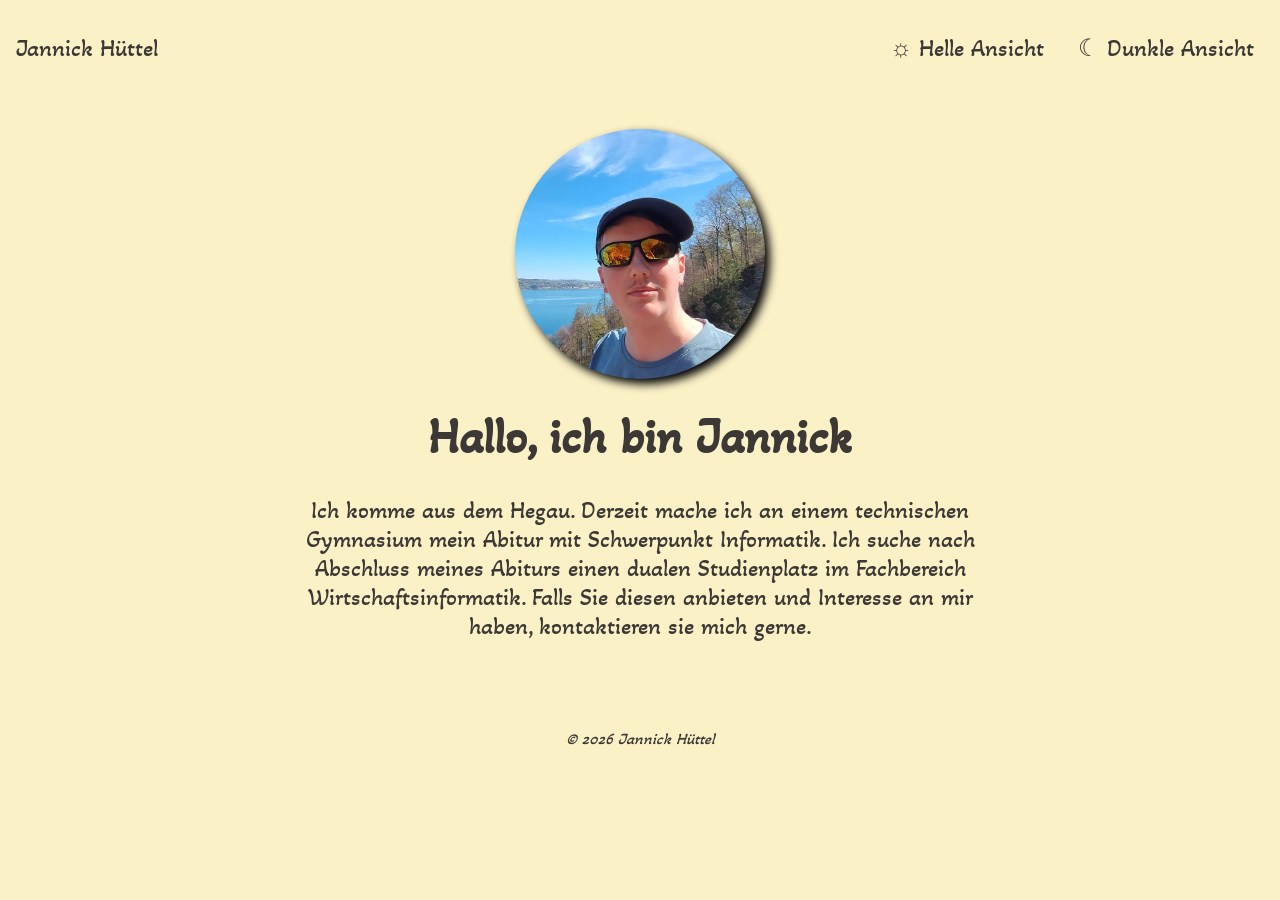
==== index.html @ 83593e38 "Tweaked theme" ====
<!doctype html>
<html lang="de">
    <head>
        <!--Meta-->
        <meta charset="UTF-8" />
        <meta name="viewport" content="width=device-width, initial-scale=1" />
        <meta http-equiv="x-ua-compatible" content="ie=edge" />
        <meta name="author" content="Jannick Hüttel" />
        <meta name="description" content="Jannick Hüttel ist ein Informatiker aus dem Hegau." />

        <!--Title-->
        <title>Jannick Hüttel</title>

        <!--Fediverse credits-->
        <meta name="fediverse:creator" content="@huetteljannick@mastodon.social" />

        <!--OpenGraph-->
        <meta property="og:title" content="Jannick Hüttel" />
        <meta property="og:description" content="Jannick Hüttel ist ein Informatiker aus dem Hegau." />

        <!--Icons-->
        <link rel="apple-touch-icon" href="/assets/img/apple-touch-icon.jpg" />
        <link rel="icon" type="image/x-icon" href="/assets/img/favicon.ico" />
        <link rel="icon" type="image/jpg" sizes="48x48" href="/assets/img/48x48.jpg" />
        <link rel="icon" type="image/jpg" sizes="32x32" href="/assets/img/32x32.jpg" />
        <link rel="icon" type="image/jpg" sizes="16x16" href="/assets/img/16x16.jpg" />

        <!--Indie Auth-->
        <link rel="me" href="https://mastodon.social/@huetteljannick" />
        <link rel="me" href="https://codeberg.org/huetteljannick" />
        <link rel="me" href="https://github.com/huetteljannick" />

        <!--CSS-->
        <link href="css/style.css" rel="stylesheet" />

        <!--FontAwesome-->
        <link href="/assets/fontawesome/css/fontawesome.min.css" rel="stylesheet"/>
        <link href="/assets/fontawesome/css/brands.min.css" rel="stylesheet"/>
        <link href="/assets/fontawesome/css/solid.min.css" rel="stylesheet"/>
    </head>
    <body>
        <header>
            <a href="/">Jannick Hüttel</a>
            <nav>
                <ul>
                    <li>
                        <span>
                            <label class="themeswitch" for="light">
                                <input id="light" type="radio" name="theme" />
                                ☼ Helle Ansicht
                            </label>
                            <label class="themeswitch" for="dark">
                                <input id="dark" type="radio" name="theme" />
                                ☾ Dunkle Ansicht
                            </label>
                        </span>
                    </li>
                </ul>
            </nav>
        </header>
        <main>
            <img src="/assets/img/ich.jpg" alt="Ein Bild von mir" loading="lazy" />
            <h1>Hallo, ich bin Jannick</h1>
            <p>Ich komme aus dem Hegau.
                Derzeit mache ich an einem technischen Gymnasium mein Abitur mit Schwerpunkt Informatik.
                Ich suche nach Abschluss meines Abiturs einen dualen Studienplatz im Fachbereich Wirtschaftsinformatik.
                Falls Sie diesen anbieten und Interesse an mir haben, kontaktieren sie mich gerne. </p>
            <div class="socials">
                <a href="https://github.com/huetteljannick" title="Github"><i class="fa-brands fa-github"></i></a>
                <a href="https://codeberg.org/huetteljannick" title="Codeberg"><i class="fa-brands fa-forgejo"></i></a>
                <a href="https://mastodon.social/@huetteljannick" title="Mastodon"><i class="fa-brands fa-mastodon"></i></a>
                <a href="mailto:jannick@huettel.dev" title="Senden Sie mir eine Email"><i class="fa-solid fa-envelope"></i></a>
            </div>
        </main>
        <footer>
            <i>&copy; 2026 Jannick Hüttel</i>
        </footer>
    </body>
</html>
---- css/style.css ----
@font-face{
    font-family: "Akaya Telivigala";
    src: url(../assets/AkayaTelivigala.woff2);
}

/*Colors*/
:root{
    --bg: light-dark(#fbf1c7,#282828);
    --text: light-dark(#3c3836,#ebdbb2);
    --accent: light-dark(#458588,#458588);
}

* {
    box-sizing: border-box;
}

html, body {
    height: 100%;
}

/* Base styling */
body {
  font-family: "Akaya Telivigala", sans-serif;
  color: var(--text);
  background: var(--bg);
  font-size: 1.5rem;
  display: flex;
  flex-direction: column;
  justify-content: space-between;
  align-items: stretch;
  min-height: 100vh;
  height: 100vh;
  max-width: 100wh;
  margin: 0;
  padding: 0 1rem;
  text-align: center;
  scroll-behavior: smooth;
}

header {
    display: flex;
    flex-flow: row wrap;
    align-items: center;
    justify-content: space-between;


    background: var(--bg);
    width: 100%;
    text-align: center;
}

li {
    display: inline;
}

ul {
  display: flex;
  justify-content: flex-end;
  align-items: center;
  list-style: none;

}

main, footer {
    flex: 1;
    display: block;
    width: 100%;
    max-width: 45rem;
    margin: 0 auto;
}

footer{
    text-align: center;
    font-size: 1rem;
    margin-top: 4rem;
}

header, footer,
main h1 {
    margin-bottom: 2rem;
}

/* Format headers */
h1 {
    font-size: 3rem;

    margin-bottom: 1rem;
    overflow-wrap: break-word;
    text-wrap: balance;

    line-height: 1.1;
}

a {
    color: var(--text);
    text-decoration: none;
}

a:hover {
    color: var(--accent);
}

/* Reduce header size on mobile */
@media only screen and (max-width: 720px) {
    h1 {
        font-size: 2.5rem;
    }
}

p {
    margin: 1.5rem 0;
}

img {
    display: block;
  width: 250px;
  height: 250px;
  border-radius: 100%;
  filter: drop-shadow(5px 5px 5px black);
  margin-left: auto;
  margin-right: auto;
}

/*Theme Switcher*/
:root:has(#light:checked) {
  color-scheme: light;
}
:root:has(#dark:checked) {
  color-scheme: dark;
}
input[name="theme"] {
  appearance: none;
  margin: 0;
  &:hover {
    cursor: pointer;
  }
  &:focus {
    outline: none;
  }
}
label:has(input:focus-visible) {
  outline: 0.2em solid var(--accent);
}
.themeswitch:has(input:not(:checked)):hover {
  color: var(--bg);
  background-color: var(--text);
}

.themeswitch {
  background-color: transparent;
  color: var(--text);
  border: none;
  text-align: center;
  text-decoration: none;
  display: inline-block;
  cursor: pointer;
  transition: 0.5s;
  padding: 10px 10px;
  margin: 0px 0px;
  font-family: inherit;
  outline-offset: 2px;
}
@media screen and (max-width: 600px){
    body{

    font-size: 1rem;
    }
    img {
        width: 150px;
        height: 150px;
    }
}
---- assets/fontawesome/css/brands.min.css ----
/*!
 * Font Awesome Free 7.2.0 by @fontawesome - https://fontawesome.com
 * License - https://fontawesome.com/license/free (Icons: CC BY 4.0, Fonts: SIL OFL 1.1, Code: MIT License)
 * Copyright 2026 Fonticons, Inc.
 */
:host,:root{--fa-family-brands:"Font Awesome 7 Brands";--fa-font-brands:normal 400 1em/1 var(--fa-family-brands)}@font-face{font-family:"Font Awesome 7 Brands";font-style:normal;font-weight:400;font-display:block;src:url(../webfonts/fa-brands-400.woff2)}.fa-brands,.fa-classic.fa-brands,.fab{--fa-family:var(--fa-family-brands);--fa-style:400}.fa-firefox-browser{--fa:"\e007"}.fa-ideal{--fa:"\e013"}.fa-microblog{--fa:"\e01a"}.fa-pied-piper-square,.fa-square-pied-piper{--fa:"\e01e"}.fa-unity{--fa:"\e049"}.fa-dailymotion{--fa:"\e052"}.fa-instagram-square,.fa-square-instagram{--fa:"\e055"}.fa-mixer{--fa:"\e056"}.fa-shopify{--fa:"\e057"}.fa-deezer{--fa:"\e077"}.fa-edge-legacy{--fa:"\e078"}.fa-google-pay{--fa:"\e079"}.fa-rust{--fa:"\e07a"}.fa-tiktok{--fa:"\e07b"}.fa-unsplash{--fa:"\e07c"}.fa-cloudflare{--fa:"\e07d"}.fa-guilded{--fa:"\e07e"}.fa-hive{--fa:"\e07f"}.fa-42-group,.fa-innosoft{--fa:"\e080"}.fa-instalod{--fa:"\e081"}.fa-octopus-deploy{--fa:"\e082"}.fa-perbyte{--fa:"\e083"}.fa-uncharted{--fa:"\e084"}.fa-watchman-monitoring{--fa:"\e087"}.fa-wodu{--fa:"\e088"}.fa-wirsindhandwerk,.fa-wsh{--fa:"\e2d0"}.fa-bots{--fa:"\e340"}.fa-cmplid{--fa:"\e360"}.fa-bilibili{--fa:"\e3d9"}.fa-golang{--fa:"\e40f"}.fa-pix{--fa:"\e43a"}.fa-sitrox{--fa:"\e44a"}.fa-hashnode{--fa:"\e499"}.fa-meta{--fa:"\e49b"}.fa-padlet{--fa:"\e4a0"}.fa-nfc-directional{--fa:"\e530"}.fa-nfc-symbol{--fa:"\e531"}.fa-screenpal{--fa:"\e570"}.fa-space-awesome{--fa:"\e5ac"}.fa-square-font-awesome{--fa:"\e5ad"}.fa-gitlab-square,.fa-square-gitlab{--fa:"\e5ae"}.fa-odysee{--fa:"\e5c6"}.fa-stubber{--fa:"\e5c7"}.fa-debian{--fa:"\e60b"}.fa-shoelace{--fa:"\e60c"}.fa-threads{--fa:"\e618"}.fa-square-threads{--fa:"\e619"}.fa-square-x-twitter{--fa:"\e61a"}.fa-x-twitter{--fa:"\e61b"}.fa-opensuse{--fa:"\e62b"}.fa-letterboxd{--fa:"\e62d"}.fa-square-letterboxd{--fa:"\e62e"}.fa-mintbit{--fa:"\e62f"}.fa-google-scholar{--fa:"\e63b"}.fa-brave{--fa:"\e63c"}.fa-brave-reverse{--fa:"\e63d"}.fa-pixiv{--fa:"\e640"}.fa-upwork{--fa:"\e641"}.fa-webflow{--fa:"\e65c"}.fa-signal-messenger{--fa:"\e663"}.fa-bluesky{--fa:"\e671"}.fa-jxl{--fa:"\e67b"}.fa-square-upwork{--fa:"\e67c"}.fa-web-awesome{--fa:"\e682"}.fa-square-web-awesome{--fa:"\e683"}.fa-square-web-awesome-stroke{--fa:"\e684"}.fa-dart-lang{--fa:"\e693"}.fa-flutter{--fa:"\e694"}.fa-files-pinwheel{--fa:"\e69f"}.fa-css{--fa:"\e6a2"}.fa-square-bluesky{--fa:"\e6a3"}.fa-openai{--fa:"\e7cf"}.fa-square-linkedin{--fa:"\e7d0"}.fa-cash-app{--fa:"\e7d4"}.fa-disqus{--fa:"\e7d5"}.fa-11ty,.fa-eleventy{--fa:"\e7d6"}.fa-kakao-talk{--fa:"\e7d7"}.fa-linktree{--fa:"\e7d8"}.fa-notion{--fa:"\e7d9"}.fa-pandora{--fa:"\e7da"}.fa-pixelfed{--fa:"\e7db"}.fa-tidal{--fa:"\e7dc"}.fa-vsco{--fa:"\e7dd"}.fa-w3c{--fa:"\e7de"}.fa-lumon{--fa:"\e7e2"}.fa-lumon-drop{--fa:"\e7e3"}.fa-square-figma{--fa:"\e7e4"}.fa-tex{--fa:"\e7ff"}.fa-duolingo{--fa:"\e812"}.fa-supportnow{--fa:"\e833"}.fa-tor-browser{--fa:"\e838"}.fa-typescript{--fa:"\e840"}.fa-square-deskpro{--fa:"\e844"}.fa-circle-zulip{--fa:"\e851"}.fa-julia{--fa:"\e852"}.fa-zulip{--fa:"\e853"}.fa-unison{--fa:"\e854"}.fa-bgg,.fa-board-game-geek{--fa:"\e855"}.fa-ko-fi{--fa:"\e856"}.fa-kubernetes{--fa:"\e857"}.fa-postgresql{--fa:"\e858"}.fa-scaleway{--fa:"\e859"}.fa-venmo{--fa:"\e85a"}.fa-venmo-v{--fa:"\e85b"}.fa-unreal-engine{--fa:"\e85c"}.fa-globaleaks{--fa:"\e85d"}.fa-solana{--fa:"\e85e"}.fa-threema{--fa:"\e85f"}.fa-forgejo{--fa:"\e860"}.fa-claude{--fa:"\e861"}.fa-gitee{--fa:"\e863"}.fa-xmpp{--fa:"\e864"}.fa-fediverse{--fa:"\e865"}.fa-tailwind-css{--fa:"\e866"}.fa-arch-linux{--fa:"\e867"}.fa-svelte{--fa:"\e868"}.fa-hugging-face{--fa:"\e869"}.fa-leetcode{--fa:"\e86a"}.fa-openstreetmap{--fa:"\e86b"}.fa-ultralytics{--fa:"\e86d"}.fa-ultralytics-hub{--fa:"\e86e"}.fa-ultralytics-yolo{--fa:"\e86f"}.fa-obsidian{--fa:"\e879"}.fa-zoom{--fa:"\e87b"}.fa-vim{--fa:"\e88a"}.fa-symfonycasts{--fa:"\e8ab"}.fa-square-twitter,.fa-twitter-square{--fa:"\f081"}.fa-facebook-square,.fa-square-facebook{--fa:"\f082"}.fa-linkedin{--fa:"\f08c"}.fa-github-square,.fa-square-github{--fa:"\f092"}.fa-twitter{--fa:"\f099"}.fa-facebook{--fa:"\f09a"}.fa-github{--fa:"\f09b"}.fa-pinterest{--fa:"\f0d2"}.fa-pinterest-square,.fa-square-pinterest{--fa:"\f0d3"}.fa-google-plus-square,.fa-square-google-plus{--fa:"\f0d4"}.fa-google-plus-g{--fa:"\f0d5"}.fa-linkedin-in{--fa:"\f0e1"}.fa-github-alt{--fa:"\f113"}.fa-maxcdn{--fa:"\f136"}.fa-html5{--fa:"\f13b"}.fa-css3{--fa:"\f13c"}.fa-btc{--fa:"\f15a"}.fa-youtube{--fa:"\f167"}.fa-xing{--fa:"\f168"}.fa-square-xing,.fa-xing-square{--fa:"\f169"}.fa-dropbox{--fa:"\f16b"}.fa-stack-overflow{--fa:"\f16c"}.fa-instagram{--fa:"\f16d"}.fa-flickr{--fa:"\f16e"}.fa-adn{--fa:"\f170"}.fa-bitbucket{--fa:"\f171"}.fa-tumblr{--fa:"\f173"}.fa-square-tumblr,.fa-tumblr-square{--fa:"\f174"}.fa-apple{--fa:"\f179"}.fa-windows{--fa:"\f17a"}.fa-android{--fa:"\f17b"}.fa-linux{--fa:"\f17c"}.fa-dribbble{--fa:"\f17d"}.fa-skype{--fa:"\f17e"}.fa-foursquare{--fa:"\f180"}.fa-trello{--fa:"\f181"}.fa-gratipay{--fa:"\f184"}.fa-vk{--fa:"\f189"}.fa-weibo{--fa:"\f18a"}.fa-renren{--fa:"\f18b"}.fa-pagelines{--fa:"\f18c"}.fa-stack-exchange{--fa:"\f18d"}.fa-square-vimeo,.fa-vimeo-square{--fa:"\f194"}.fa-slack,.fa-slack-hash{--fa:"\f198"}.fa-wordpress{--fa:"\f19a"}.fa-openid{--fa:"\f19b"}.fa-yahoo{--fa:"\f19e"}.fa-google{--fa:"\f1a0"}.fa-reddit{--fa:"\f1a1"}.fa-reddit-square,.fa-square-reddit{--fa:"\f1a2"}.fa-stumbleupon-circle{--fa:"\f1a3"}.fa-stumbleupon{--fa:"\f1a4"}.fa-delicious{--fa:"\f1a5"}.fa-digg{--fa:"\f1a6"}.fa-pied-piper-pp{--fa:"\f1a7"}.fa-pied-piper-alt{--fa:"\f1a8"}.fa-drupal{--fa:"\f1a9"}.fa-joomla{--fa:"\f1aa"}.fa-behance{--fa:"\f1b4"}.fa-behance-square,.fa-square-behance{--fa:"\f1b5"}.fa-steam{--fa:"\f1b6"}.fa-square-steam,.fa-steam-square{--fa:"\f1b7"}.fa-spotify{--fa:"\f1bc"}.fa-deviantart{--fa:"\f1bd"}.fa-soundcloud{--fa:"\f1be"}.fa-vine{--fa:"\f1ca"}.fa-codepen{--fa:"\f1cb"}.fa-jsfiddle{--fa:"\f1cc"}.fa-rebel{--fa:"\f1d0"}.fa-empire{--fa:"\f1d1"}.fa-git-square,.fa-square-git{--fa:"\f1d2"}.fa-git{--fa:"\f1d3"}.fa-hacker-news{--fa:"\f1d4"}.fa-tencent-weibo{--fa:"\f1d5"}.fa-qq{--fa:"\f1d6"}.fa-weixin{--fa:"\f1d7"}.fa-slideshare{--fa:"\f1e7"}.fa-twitch{--fa:"\f1e8"}.fa-yelp{--fa:"\f1e9"}.fa-paypal{--fa:"\f1ed"}.fa-google-wallet{--fa:"\f1ee"}.fa-cc-visa{--fa:"\f1f0"}.fa-cc-mastercard{--fa:"\f1f1"}.fa-cc-discover{--fa:"\f1f2"}.fa-cc-amex{--fa:"\f1f3"}.fa-cc-paypal{--fa:"\f1f4"}.fa-cc-stripe{--fa:"\f1f5"}.fa-lastfm{--fa:"\f202"}.fa-lastfm-square,.fa-square-lastfm{--fa:"\f203"}.fa-ioxhost{--fa:"\f208"}.fa-angellist{--fa:"\f209"}.fa-buysellads{--fa:"\f20d"}.fa-connectdevelop{--fa:"\f20e"}.fa-dashcube{--fa:"\f210"}.fa-forumbee{--fa:"\f211"}.fa-leanpub{--fa:"\f212"}.fa-sellsy{--fa:"\f213"}.fa-shirtsinbulk{--fa:"\f214"}.fa-simplybuilt{--fa:"\f215"}.fa-skyatlas{--fa:"\f216"}.fa-pinterest-p{--fa:"\f231"}.fa-whatsapp{--fa:"\f232"}.fa-viacoin{--fa:"\f237"}.fa-medium,.fa-medium-m{--fa:"\f23a"}.fa-y-combinator{--fa:"\f23b"}.fa-optin-monster{--fa:"\f23c"}.fa-opencart{--fa:"\f23d"}.fa-expeditedssl{--fa:"\f23e"}.fa-cc-jcb{--fa:"\f24b"}.fa-cc-diners-club{--fa:"\f24c"}.fa-creative-commons{--fa:"\f25e"}.fa-gg{--fa:"\f260"}.fa-gg-circle{--fa:"\f261"}.fa-odnoklassniki{--fa:"\f263"}.fa-odnoklassniki-square,.fa-square-odnoklassniki{--fa:"\f264"}.fa-get-pocket{--fa:"\f265"}.fa-wikipedia-w{--fa:"\f266"}.fa-safari{--fa:"\f267"}.fa-chrome{--fa:"\f268"}.fa-firefox{--fa:"\f269"}.fa-opera{--fa:"\f26a"}.fa-internet-explorer{--fa:"\f26b"}.fa-contao{--fa:"\f26d"}.fa-500px{--fa:"\f26e"}.fa-amazon{--fa:"\f270"}.fa-houzz{--fa:"\f27c"}.fa-vimeo-v{--fa:"\f27d"}.fa-black-tie{--fa:"\f27e"}.fa-fonticons{--fa:"\f280"}.fa-reddit-alien{--fa:"\f281"}.fa-edge{--fa:"\f282"}.fa-codiepie{--fa:"\f284"}.fa-modx{--fa:"\f285"}.fa-fort-awesome{--fa:"\f286"}.fa-usb{--fa:"\f287"}.fa-product-hunt{--fa:"\f288"}.fa-mixcloud{--fa:"\f289"}.fa-scribd{--fa:"\f28a"}.fa-bluetooth{--fa:"\f293"}.fa-bluetooth-b{--fa:"\f294"}.fa-gitlab{--fa:"\f296"}.fa-wpbeginner{--fa:"\f297"}.fa-wpforms{--fa:"\f298"}.fa-envira{--fa:"\f299"}.fa-glide{--fa:"\f2a5"}.fa-glide-g{--fa:"\f2a6"}.fa-viadeo{--fa:"\f2a9"}.fa-square-viadeo,.fa-viadeo-square{--fa:"\f2aa"}.fa-snapchat,.fa-snapchat-ghost{--fa:"\f2ab"}.fa-snapchat-square,.fa-square-snapchat{--fa:"\f2ad"}.fa-pied-piper{--fa:"\f2ae"}.fa-first-order{--fa:"\f2b0"}.fa-yoast{--fa:"\f2b1"}.fa-themeisle{--fa:"\f2b2"}.fa-google-plus{--fa:"\f2b3"}.fa-font-awesome,.fa-font-awesome-flag,.fa-font-awesome-logo-full{--fa:"\f2b4"}.fa-linode{--fa:"\f2b8"}.fa-quora{--fa:"\f2c4"}.fa-free-code-camp{--fa:"\f2c5"}.fa-telegram,.fa-telegram-plane{--fa:"\f2c6"}.fa-bandcamp{--fa:"\f2d5"}.fa-grav{--fa:"\f2d6"}.fa-etsy{--fa:"\f2d7"}.fa-imdb{--fa:"\f2d8"}.fa-ravelry{--fa:"\f2d9"}.fa-sellcast{--fa:"\f2da"}.fa-superpowers{--fa:"\f2dd"}.fa-wpexplorer{--fa:"\f2de"}.fa-meetup{--fa:"\f2e0"}.fa-font-awesome-alt,.fa-square-font-awesome-stroke{--fa:"\f35c"}.fa-accessible-icon{--fa:"\f368"}.fa-accusoft{--fa:"\f369"}.fa-adversal{--fa:"\f36a"}.fa-affiliatetheme{--fa:"\f36b"}.fa-algolia{--fa:"\f36c"}.fa-amilia{--fa:"\f36d"}.fa-angrycreative{--fa:"\f36e"}.fa-app-store{--fa:"\f36f"}.fa-app-store-ios{--fa:"\f370"}.fa-apper{--fa:"\f371"}.fa-asymmetrik{--fa:"\f372"}.fa-audible{--fa:"\f373"}.fa-avianex{--fa:"\f374"}.fa-aws{--fa:"\f375"}.fa-bimobject{--fa:"\f378"}.fa-bitcoin{--fa:"\f379"}.fa-bity{--fa:"\f37a"}.fa-blackberry{--fa:"\f37b"}.fa-blogger{--fa:"\f37c"}.fa-blogger-b{--fa:"\f37d"}.fa-buromobelexperte{--fa:"\f37f"}.fa-centercode{--fa:"\f380"}.fa-cloudscale{--fa:"\f383"}.fa-cloudsmith{--fa:"\f384"}.fa-cloudversify{--fa:"\f385"}.fa-cpanel{--fa:"\f388"}.fa-css3-alt{--fa:"\f38b"}.fa-cuttlefish{--fa:"\f38c"}.fa-d-and-d{--fa:"\f38d"}.fa-deploydog{--fa:"\f38e"}.fa-deskpro{--fa:"\f38f"}.fa-digital-ocean{--fa:"\f391"}.fa-discord{--fa:"\f392"}.fa-discourse{--fa:"\f393"}.fa-dochub{--fa:"\f394"}.fa-docker{--fa:"\f395"}.fa-draft2digital{--fa:"\f396"}.fa-dribbble-square,.fa-square-dribbble{--fa:"\f397"}.fa-dyalog{--fa:"\f399"}.fa-earlybirds{--fa:"\f39a"}.fa-erlang{--fa:"\f39d"}.fa-facebook-f{--fa:"\f39e"}.fa-facebook-messenger{--fa:"\f39f"}.fa-firstdraft{--fa:"\f3a1"}.fa-fonticons-fi{--fa:"\f3a2"}.fa-fort-awesome-alt{--fa:"\f3a3"}.fa-freebsd{--fa:"\f3a4"}.fa-gitkraken{--fa:"\f3a6"}.fa-gofore{--fa:"\f3a7"}.fa-goodreads{--fa:"\f3a8"}.fa-goodreads-g{--fa:"\f3a9"}.fa-google-drive{--fa:"\f3aa"}.fa-google-play{--fa:"\f3ab"}.fa-gripfire{--fa:"\f3ac"}.fa-grunt{--fa:"\f3ad"}.fa-gulp{--fa:"\f3ae"}.fa-hacker-news-square,.fa-square-hacker-news{--fa:"\f3af"}.fa-hire-a-helper{--fa:"\f3b0"}.fa-hotjar{--fa:"\f3b1"}.fa-hubspot{--fa:"\f3b2"}.fa-itunes{--fa:"\f3b4"}.fa-itunes-note{--fa:"\f3b5"}.fa-jenkins{--fa:"\f3b6"}.fa-joget{--fa:"\f3b7"}.fa-js{--fa:"\f3b8"}.fa-js-square,.fa-square-js{--fa:"\f3b9"}.fa-keycdn{--fa:"\f3ba"}.fa-kickstarter,.fa-square-kickstarter{--fa:"\f3bb"}.fa-kickstarter-k{--fa:"\f3bc"}.fa-laravel{--fa:"\f3bd"}.fa-line{--fa:"\f3c0"}.fa-lyft{--fa:"\f3c3"}.fa-magento{--fa:"\f3c4"}.fa-medapps{--fa:"\f3c6"}.fa-medrt{--fa:"\f3c8"}.fa-microsoft{--fa:"\f3ca"}.fa-mix{--fa:"\f3cb"}.fa-mizuni{--fa:"\f3cc"}.fa-monero{--fa:"\f3d0"}.fa-napster{--fa:"\f3d2"}.fa-node-js{--fa:"\f3d3"}.fa-npm{--fa:"\f3d4"}.fa-ns8{--fa:"\f3d5"}.fa-nutritionix{--fa:"\f3d6"}.fa-page4{--fa:"\f3d7"}.fa-palfed{--fa:"\f3d8"}.fa-patreon{--fa:"\f3d9"}.fa-periscope{--fa:"\f3da"}.fa-phabricator{--fa:"\f3db"}.fa-phoenix-framework{--fa:"\f3dc"}.fa-playstation{--fa:"\f3df"}.fa-pushed{--fa:"\f3e1"}.fa-python{--fa:"\f3e2"}.fa-red-river{--fa:"\f3e3"}.fa-rendact,.fa-wpressr{--fa:"\f3e4"}.fa-replyd{--fa:"\f3e6"}.fa-resolving{--fa:"\f3e7"}.fa-rocketchat{--fa:"\f3e8"}.fa-rockrms{--fa:"\f3e9"}.fa-schlix{--fa:"\f3ea"}.fa-searchengin{--fa:"\f3eb"}.fa-servicestack{--fa:"\f3ec"}.fa-sistrix{--fa:"\f3ee"}.fa-speakap{--fa:"\f3f3"}.fa-staylinked{--fa:"\f3f5"}.fa-steam-symbol{--fa:"\f3f6"}.fa-sticker-mule{--fa:"\f3f7"}.fa-studiovinari{--fa:"\f3f8"}.fa-supple{--fa:"\f3f9"}.fa-uber{--fa:"\f402"}.fa-uikit{--fa:"\f403"}.fa-uniregistry{--fa:"\f404"}.fa-untappd{--fa:"\f405"}.fa-ussunnah{--fa:"\f407"}.fa-vaadin{--fa:"\f408"}.fa-viber{--fa:"\f409"}.fa-vimeo{--fa:"\f40a"}.fa-vnv{--fa:"\f40b"}.fa-square-whatsapp,.fa-whatsapp-square{--fa:"\f40c"}.fa-whmcs{--fa:"\f40d"}.fa-wordpress-simple{--fa:"\f411"}.fa-xbox{--fa:"\f412"}.fa-yandex{--fa:"\f413"}.fa-yandex-international{--fa:"\f414"}.fa-apple-pay{--fa:"\f415"}.fa-cc-apple-pay{--fa:"\f416"}.fa-fly{--fa:"\f417"}.fa-node{--fa:"\f419"}.fa-osi{--fa:"\f41a"}.fa-react{--fa:"\f41b"}.fa-autoprefixer{--fa:"\f41c"}.fa-less{--fa:"\f41d"}.fa-sass{--fa:"\f41e"}.fa-vuejs{--fa:"\f41f"}.fa-angular{--fa:"\f420"}.fa-aviato{--fa:"\f421"}.fa-ember{--fa:"\f423"}.fa-gitter{--fa:"\f426"}.fa-hooli{--fa:"\f427"}.fa-strava{--fa:"\f428"}.fa-stripe{--fa:"\f429"}.fa-stripe-s{--fa:"\f42a"}.fa-typo3{--fa:"\f42b"}.fa-amazon-pay{--fa:"\f42c"}.fa-cc-amazon-pay{--fa:"\f42d"}.fa-ethereum{--fa:"\f42e"}.fa-korvue{--fa:"\f42f"}.fa-elementor{--fa:"\f430"}.fa-square-youtube,.fa-youtube-square{--fa:"\f431"}.fa-flipboard{--fa:"\f44d"}.fa-hips{--fa:"\f452"}.fa-php{--fa:"\f457"}.fa-quinscape{--fa:"\f459"}.fa-readme{--fa:"\f4d5"}.fa-java{--fa:"\f4e4"}.fa-pied-piper-hat{--fa:"\f4e5"}.fa-creative-commons-by{--fa:"\f4e7"}.fa-creative-commons-nc{--fa:"\f4e8"}.fa-creative-commons-nc-eu{--fa:"\f4e9"}.fa-creative-commons-nc-jp{--fa:"\f4ea"}.fa-creative-commons-nd{--fa:"\f4eb"}.fa-creative-commons-pd{--fa:"\f4ec"}.fa-creative-commons-pd-alt{--fa:"\f4ed"}.fa-creative-commons-remix{--fa:"\f4ee"}.fa-creative-commons-sa{--fa:"\f4ef"}.fa-creative-commons-sampling{--fa:"\f4f0"}.fa-creative-commons-sampling-plus{--fa:"\f4f1"}.fa-creative-commons-share{--fa:"\f4f2"}.fa-creative-commons-zero{--fa:"\f4f3"}.fa-ebay{--fa:"\f4f4"}.fa-keybase{--fa:"\f4f5"}.fa-mastodon{--fa:"\f4f6"}.fa-r-project{--fa:"\f4f7"}.fa-researchgate{--fa:"\f4f8"}.fa-teamspeak{--fa:"\f4f9"}.fa-first-order-alt{--fa:"\f50a"}.fa-fulcrum{--fa:"\f50b"}.fa-galactic-republic{--fa:"\f50c"}.fa-galactic-senate{--fa:"\f50d"}.fa-jedi-order{--fa:"\f50e"}.fa-mandalorian{--fa:"\f50f"}.fa-old-republic{--fa:"\f510"}.fa-phoenix-squadron{--fa:"\f511"}.fa-sith{--fa:"\f512"}.fa-trade-federation{--fa:"\f513"}.fa-wolf-pack-battalion{--fa:"\f514"}.fa-hornbill{--fa:"\f592"}.fa-mailchimp{--fa:"\f59e"}.fa-megaport{--fa:"\f5a3"}.fa-nimblr{--fa:"\f5a8"}.fa-rev{--fa:"\f5b2"}.fa-shopware{--fa:"\f5b5"}.fa-squarespace{--fa:"\f5be"}.fa-themeco{--fa:"\f5c6"}.fa-weebly{--fa:"\f5cc"}.fa-wix{--fa:"\f5cf"}.fa-ello{--fa:"\f5f1"}.fa-hackerrank{--fa:"\f5f7"}.fa-kaggle{--fa:"\f5fa"}.fa-markdown{--fa:"\f60f"}.fa-neos{--fa:"\f612"}.fa-zhihu{--fa:"\f63f"}.fa-alipay{--fa:"\f642"}.fa-the-red-yeti{--fa:"\f69d"}.fa-critical-role{--fa:"\f6c9"}.fa-d-and-d-beyond{--fa:"\f6ca"}.fa-dev{--fa:"\f6cc"}.fa-fantasy-flight-games{--fa:"\f6dc"}.fa-wizards-of-the-coast{--fa:"\f730"}.fa-think-peaks{--fa:"\f731"}.fa-reacteurope{--fa:"\f75d"}.fa-artstation{--fa:"\f77a"}.fa-atlassian{--fa:"\f77b"}.fa-canadian-maple-leaf{--fa:"\f785"}.fa-centos{--fa:"\f789"}.fa-confluence{--fa:"\f78d"}.fa-dhl{--fa:"\f790"}.fa-diaspora{--fa:"\f791"}.fa-fedex{--fa:"\f797"}.fa-fedora{--fa:"\f798"}.fa-figma{--fa:"\f799"}.fa-intercom{--fa:"\f7af"}.fa-invision{--fa:"\f7b0"}.fa-jira{--fa:"\f7b1"}.fa-mendeley{--fa:"\f7b3"}.fa-raspberry-pi{--fa:"\f7bb"}.fa-redhat{--fa:"\f7bc"}.fa-sketch{--fa:"\f7c6"}.fa-sourcetree{--fa:"\f7d3"}.fa-suse{--fa:"\f7d6"}.fa-ubuntu{--fa:"\f7df"}.fa-ups{--fa:"\f7e0"}.fa-usps{--fa:"\f7e1"}.fa-yarn{--fa:"\f7e3"}.fa-airbnb{--fa:"\f834"}.fa-battle-net{--fa:"\f835"}.fa-bootstrap{--fa:"\f836"}.fa-buffer{--fa:"\f837"}.fa-chromecast{--fa:"\f838"}.fa-evernote{--fa:"\f839"}.fa-itch-io{--fa:"\f83a"}.fa-salesforce{--fa:"\f83b"}.fa-speaker-deck{--fa:"\f83c"}.fa-symfony{--fa:"\f83d"}.fa-waze{--fa:"\f83f"}.fa-yammer{--fa:"\f840"}.fa-git-alt{--fa:"\f841"}.fa-stackpath{--fa:"\f842"}.fa-cotton-bureau{--fa:"\f89e"}.fa-buy-n-large{--fa:"\f8a6"}.fa-mdb{--fa:"\f8ca"}.fa-orcid{--fa:"\f8d2"}.fa-swift{--fa:"\f8e1"}.fa-umbraco{--fa:"\f8e8"}
---- assets/fontawesome/css/solid.min.css ----
/*!
 * Font Awesome Free 7.2.0 by @fontawesome - https://fontawesome.com
 * License - https://fontawesome.com/license/free (Icons: CC BY 4.0, Fonts: SIL OFL 1.1, Code: MIT License)
 * Copyright 2026 Fonticons, Inc.
 */
:host,:root{--fa-family-classic:"Font Awesome 7 Free";--fa-font-solid:normal 900 1em/1 var(--fa-family-classic);--fa-style-family-classic:var(--fa-family-classic)}@font-face{font-family:"Font Awesome 7 Free";font-style:normal;font-weight:900;font-display:block;src:url(../webfonts/fa-solid-900.woff2)}.fas{--fa-style:900}.fa-classic,.fas{--fa-family:var(--fa-family-classic)}.fa-solid{--fa-style:900}
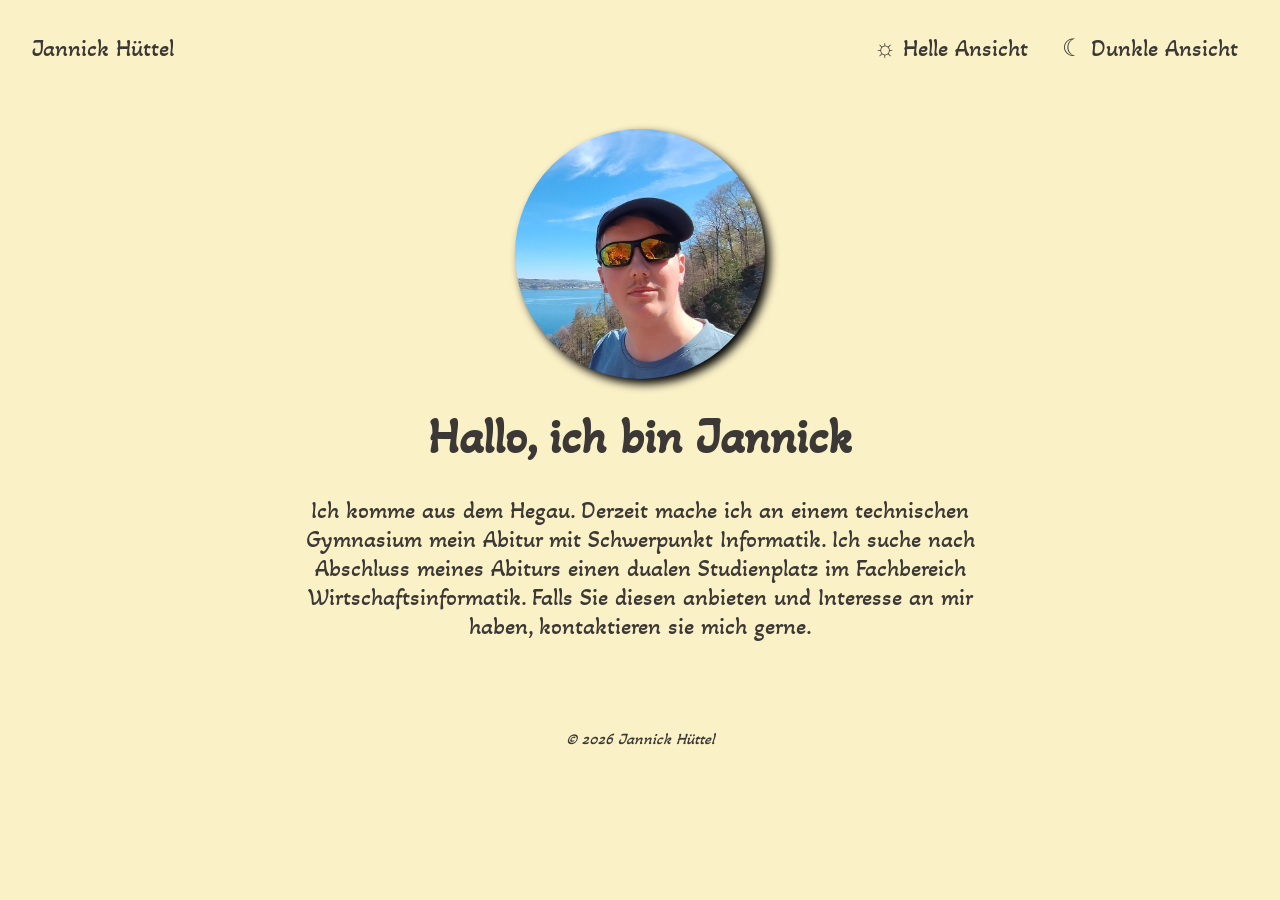
==== commit 2fc7ae8b: "Added Sifa ID" ====
--- a/index.html
+++ b/index.html
@@ -17,6 +17,13 @@
         <!--OpenGraph-->
         <meta property="og:title" content="Jannick Hüttel" />
         <meta property="og:description" content="Jannick Hüttel ist ein Informatiker aus dem Hegau." />
+        <meta property="og:url" content="https://huettel.dev" />
+        <meta property="og:site_name" content="huettel.dev">
+        <meta property="og:image" content="https://huettel.dev/assets/img/social.jpg" />
+        <meta property="og:image:width" content="500">
+        <meta property="og:image:width" content="500">
+        <meta property="og:locale" content="de_DE" />
+        <meta property="og:type" content="website">
 
         <!--Icons-->
         <link rel="apple-touch-icon" href="/assets/img/apple-touch-icon.jpg" />
@@ -29,6 +36,7 @@
         <link rel="me" href="https://mastodon.social/@huetteljannick" />
         <link rel="me" href="https://codeberg.org/huetteljannick" />
         <link rel="me" href="https://github.com/huetteljannick" />
+        <link rel="me" href="https://sifa.id/p/huettel.dev">
 
         <!--CSS-->
         <link href="css/style.css" rel="stylesheet" />
@@ -67,8 +75,9 @@
                 Falls Sie diesen anbieten und Interesse an mir haben, kontaktieren sie mich gerne. </p>
             <div class="socials">
                 <a href="https://github.com/huetteljannick" title="Github"><i class="fa-brands fa-github"></i></a>
-                <a href="https://codeberg.org/huetteljannick" title="Codeberg"><i class="fa-brands fa-forgejo"></i></a>
+                <a href="https://codeberg.org/huetteljannick" title="Codeberg"><i class="fa-brands fa-codeberg"></i></a>
                 <a href="https://mastodon.social/@huetteljannick" title="Mastodon"><i class="fa-brands fa-mastodon"></i></a>
+                <a href="https://matrix.to/#/@huetteljannick:matrix.org" title="Matrix"><i class="fa-brands fa-matrix"></i></a>
                 <a href="mailto:jannick@huettel.dev" title="Senden Sie mir eine Email"><i class="fa-solid fa-envelope"></i></a>
             </div>
         </main>
--- a/css/style.css
+++ b/css/style.css
@@ -47,6 +47,7 @@
     background: var(--bg);
     width: 100%;
     text-align: center;
+    padding: 0 1rem;
 }
 
 li {
@@ -60,6 +61,7 @@
   list-style: none;
 
 }
+
 
 main, footer {
     flex: 1;
@@ -105,6 +107,11 @@
     h1 {
         font-size: 2.5rem;
     }
+
+
+header > a {
+    margin: 0 auto;
+}
 }
 
 p {
--- a/assets/fontawesome/css/brands.min.css
+++ b/assets/fontawesome/css/brands.min.css
@@ -1,6 +1,6 @@
 /*!
- * Font Awesome Free 7.2.0 by @fontawesome - https://fontawesome.com
+ * Font Awesome Free 7.3.0 by @fontawesome - https://fontawesome.com
  * License - https://fontawesome.com/license/free (Icons: CC BY 4.0, Fonts: SIL OFL 1.1, Code: MIT License)
  * Copyright 2026 Fonticons, Inc.
  */
-:host,:root{--fa-family-brands:"Font Awesome 7 Brands";--fa-font-brands:normal 400 1em/1 var(--fa-family-brands)}@font-face{font-family:"Font Awesome 7 Brands";font-style:normal;font-weight:400;font-display:block;src:url(../webfonts/fa-brands-400.woff2)}.fa-brands,.fa-classic.fa-brands,.fab{--fa-family:var(--fa-family-brands);--fa-style:400}.fa-firefox-browser{--fa:"\e007"}.fa-ideal{--fa:"\e013"}.fa-microblog{--fa:"\e01a"}.fa-pied-piper-square,.fa-square-pied-piper{--fa:"\e01e"}.fa-unity{--fa:"\e049"}.fa-dailymotion{--fa:"\e052"}.fa-instagram-square,.fa-square-instagram{--fa:"\e055"}.fa-mixer{--fa:"\e056"}.fa-shopify{--fa:"\e057"}.fa-deezer{--fa:"\e077"}.fa-edge-legacy{--fa:"\e078"}.fa-google-pay{--fa:"\e079"}.fa-rust{--fa:"\e07a"}.fa-tiktok{--fa:"\e07b"}.fa-unsplash{--fa:"\e07c"}.fa-cloudflare{--fa:"\e07d"}.fa-guilded{--fa:"\e07e"}.fa-hive{--fa:"\e07f"}.fa-42-group,.fa-innosoft{--fa:"\e080"}.fa-instalod{--fa:"\e081"}.fa-octopus-deploy{--fa:"\e082"}.fa-perbyte{--fa:"\e083"}.fa-uncharted{--fa:"\e084"}.fa-watchman-monitoring{--fa:"\e087"}.fa-wodu{--fa:"\e088"}.fa-wirsindhandwerk,.fa-wsh{--fa:"\e2d0"}.fa-bots{--fa:"\e340"}.fa-cmplid{--fa:"\e360"}.fa-bilibili{--fa:"\e3d9"}.fa-golang{--fa:"\e40f"}.fa-pix{--fa:"\e43a"}.fa-sitrox{--fa:"\e44a"}.fa-hashnode{--fa:"\e499"}.fa-meta{--fa:"\e49b"}.fa-padlet{--fa:"\e4a0"}.fa-nfc-directional{--fa:"\e530"}.fa-nfc-symbol{--fa:"\e531"}.fa-screenpal{--fa:"\e570"}.fa-space-awesome{--fa:"\e5ac"}.fa-square-font-awesome{--fa:"\e5ad"}.fa-gitlab-square,.fa-square-gitlab{--fa:"\e5ae"}.fa-odysee{--fa:"\e5c6"}.fa-stubber{--fa:"\e5c7"}.fa-debian{--fa:"\e60b"}.fa-shoelace{--fa:"\e60c"}.fa-threads{--fa:"\e618"}.fa-square-threads{--fa:"\e619"}.fa-square-x-twitter{--fa:"\e61a"}.fa-x-twitter{--fa:"\e61b"}.fa-opensuse{--fa:"\e62b"}.fa-letterboxd{--fa:"\e62d"}.fa-square-letterboxd{--fa:"\e62e"}.fa-mintbit{--fa:"\e62f"}.fa-google-scholar{--fa:"\e63b"}.fa-brave{--fa:"\e63c"}.fa-brave-reverse{--fa:"\e63d"}.fa-pixiv{--fa:"\e640"}.fa-upwork{--fa:"\e641"}.fa-webflow{--fa:"\e65c"}.fa-signal-messenger{--fa:"\e663"}.fa-bluesky{--fa:"\e671"}.fa-jxl{--fa:"\e67b"}.fa-square-upwork{--fa:"\e67c"}.fa-web-awesome{--fa:"\e682"}.fa-square-web-awesome{--fa:"\e683"}.fa-square-web-awesome-stroke{--fa:"\e684"}.fa-dart-lang{--fa:"\e693"}.fa-flutter{--fa:"\e694"}.fa-files-pinwheel{--fa:"\e69f"}.fa-css{--fa:"\e6a2"}.fa-square-bluesky{--fa:"\e6a3"}.fa-openai{--fa:"\e7cf"}.fa-square-linkedin{--fa:"\e7d0"}.fa-cash-app{--fa:"\e7d4"}.fa-disqus{--fa:"\e7d5"}.fa-11ty,.fa-eleventy{--fa:"\e7d6"}.fa-kakao-talk{--fa:"\e7d7"}.fa-linktree{--fa:"\e7d8"}.fa-notion{--fa:"\e7d9"}.fa-pandora{--fa:"\e7da"}.fa-pixelfed{--fa:"\e7db"}.fa-tidal{--fa:"\e7dc"}.fa-vsco{--fa:"\e7dd"}.fa-w3c{--fa:"\e7de"}.fa-lumon{--fa:"\e7e2"}.fa-lumon-drop{--fa:"\e7e3"}.fa-square-figma{--fa:"\e7e4"}.fa-tex{--fa:"\e7ff"}.fa-duolingo{--fa:"\e812"}.fa-supportnow{--fa:"\e833"}.fa-tor-browser{--fa:"\e838"}.fa-typescript{--fa:"\e840"}.fa-square-deskpro{--fa:"\e844"}.fa-circle-zulip{--fa:"\e851"}.fa-julia{--fa:"\e852"}.fa-zulip{--fa:"\e853"}.fa-unison{--fa:"\e854"}.fa-bgg,.fa-board-game-geek{--fa:"\e855"}.fa-ko-fi{--fa:"\e856"}.fa-kubernetes{--fa:"\e857"}.fa-postgresql{--fa:"\e858"}.fa-scaleway{--fa:"\e859"}.fa-venmo{--fa:"\e85a"}.fa-venmo-v{--fa:"\e85b"}.fa-unreal-engine{--fa:"\e85c"}.fa-globaleaks{--fa:"\e85d"}.fa-solana{--fa:"\e85e"}.fa-threema{--fa:"\e85f"}.fa-forgejo{--fa:"\e860"}.fa-claude{--fa:"\e861"}.fa-gitee{--fa:"\e863"}.fa-xmpp{--fa:"\e864"}.fa-fediverse{--fa:"\e865"}.fa-tailwind-css{--fa:"\e866"}.fa-arch-linux{--fa:"\e867"}.fa-svelte{--fa:"\e868"}.fa-hugging-face{--fa:"\e869"}.fa-leetcode{--fa:"\e86a"}.fa-openstreetmap{--fa:"\e86b"}.fa-ultralytics{--fa:"\e86d"}.fa-ultralytics-hub{--fa:"\e86e"}.fa-ultralytics-yolo{--fa:"\e86f"}.fa-obsidian{--fa:"\e879"}.fa-zoom{--fa:"\e87b"}.fa-vim{--fa:"\e88a"}.fa-symfonycasts{--fa:"\e8ab"}.fa-square-twitter,.fa-twitter-square{--fa:"\f081"}.fa-facebook-square,.fa-square-facebook{--fa:"\f082"}.fa-linkedin{--fa:"\f08c"}.fa-github-square,.fa-square-github{--fa:"\f092"}.fa-twitter{--fa:"\f099"}.fa-facebook{--fa:"\f09a"}.fa-github{--fa:"\f09b"}.fa-pinterest{--fa:"\f0d2"}.fa-pinterest-square,.fa-square-pinterest{--fa:"\f0d3"}.fa-google-plus-square,.fa-square-google-plus{--fa:"\f0d4"}.fa-google-plus-g{--fa:"\f0d5"}.fa-linkedin-in{--fa:"\f0e1"}.fa-github-alt{--fa:"\f113"}.fa-maxcdn{--fa:"\f136"}.fa-html5{--fa:"\f13b"}.fa-css3{--fa:"\f13c"}.fa-btc{--fa:"\f15a"}.fa-youtube{--fa:"\f167"}.fa-xing{--fa:"\f168"}.fa-square-xing,.fa-xing-square{--fa:"\f169"}.fa-dropbox{--fa:"\f16b"}.fa-stack-overflow{--fa:"\f16c"}.fa-instagram{--fa:"\f16d"}.fa-flickr{--fa:"\f16e"}.fa-adn{--fa:"\f170"}.fa-bitbucket{--fa:"\f171"}.fa-tumblr{--fa:"\f173"}.fa-square-tumblr,.fa-tumblr-square{--fa:"\f174"}.fa-apple{--fa:"\f179"}.fa-windows{--fa:"\f17a"}.fa-android{--fa:"\f17b"}.fa-linux{--fa:"\f17c"}.fa-dribbble{--fa:"\f17d"}.fa-skype{--fa:"\f17e"}.fa-foursquare{--fa:"\f180"}.fa-trello{--fa:"\f181"}.fa-gratipay{--fa:"\f184"}.fa-vk{--fa:"\f189"}.fa-weibo{--fa:"\f18a"}.fa-renren{--fa:"\f18b"}.fa-pagelines{--fa:"\f18c"}.fa-stack-exchange{--fa:"\f18d"}.fa-square-vimeo,.fa-vimeo-square{--fa:"\f194"}.fa-slack,.fa-slack-hash{--fa:"\f198"}.fa-wordpress{--fa:"\f19a"}.fa-openid{--fa:"\f19b"}.fa-yahoo{--fa:"\f19e"}.fa-google{--fa:"\f1a0"}.fa-reddit{--fa:"\f1a1"}.fa-reddit-square,.fa-square-reddit{--fa:"\f1a2"}.fa-stumbleupon-circle{--fa:"\f1a3"}.fa-stumbleupon{--fa:"\f1a4"}.fa-delicious{--fa:"\f1a5"}.fa-digg{--fa:"\f1a6"}.fa-pied-piper-pp{--fa:"\f1a7"}.fa-pied-piper-alt{--fa:"\f1a8"}.fa-drupal{--fa:"\f1a9"}.fa-joomla{--fa:"\f1aa"}.fa-behance{--fa:"\f1b4"}.fa-behance-square,.fa-square-behance{--fa:"\f1b5"}.fa-steam{--fa:"\f1b6"}.fa-square-steam,.fa-steam-square{--fa:"\f1b7"}.fa-spotify{--fa:"\f1bc"}.fa-deviantart{--fa:"\f1bd"}.fa-soundcloud{--fa:"\f1be"}.fa-vine{--fa:"\f1ca"}.fa-codepen{--fa:"\f1cb"}.fa-jsfiddle{--fa:"\f1cc"}.fa-rebel{--fa:"\f1d0"}.fa-empire{--fa:"\f1d1"}.fa-git-square,.fa-square-git{--fa:"\f1d2"}.fa-git{--fa:"\f1d3"}.fa-hacker-news{--fa:"\f1d4"}.fa-tencent-weibo{--fa:"\f1d5"}.fa-qq{--fa:"\f1d6"}.fa-weixin{--fa:"\f1d7"}.fa-slideshare{--fa:"\f1e7"}.fa-twitch{--fa:"\f1e8"}.fa-yelp{--fa:"\f1e9"}.fa-paypal{--fa:"\f1ed"}.fa-google-wallet{--fa:"\f1ee"}.fa-cc-visa{--fa:"\f1f0"}.fa-cc-mastercard{--fa:"\f1f1"}.fa-cc-discover{--fa:"\f1f2"}.fa-cc-amex{--fa:"\f1f3"}.fa-cc-paypal{--fa:"\f1f4"}.fa-cc-stripe{--fa:"\f1f5"}.fa-lastfm{--fa:"\f202"}.fa-lastfm-square,.fa-square-lastfm{--fa:"\f203"}.fa-ioxhost{--fa:"\f208"}.fa-angellist{--fa:"\f209"}.fa-buysellads{--fa:"\f20d"}.fa-connectdevelop{--fa:"\f20e"}.fa-dashcube{--fa:"\f210"}.fa-forumbee{--fa:"\f211"}.fa-leanpub{--fa:"\f212"}.fa-sellsy{--fa:"\f213"}.fa-shirtsinbulk{--fa:"\f214"}.fa-simplybuilt{--fa:"\f215"}.fa-skyatlas{--fa:"\f216"}.fa-pinterest-p{--fa:"\f231"}.fa-whatsapp{--fa:"\f232"}.fa-viacoin{--fa:"\f237"}.fa-medium,.fa-medium-m{--fa:"\f23a"}.fa-y-combinator{--fa:"\f23b"}.fa-optin-monster{--fa:"\f23c"}.fa-opencart{--fa:"\f23d"}.fa-expeditedssl{--fa:"\f23e"}.fa-cc-jcb{--fa:"\f24b"}.fa-cc-diners-club{--fa:"\f24c"}.fa-creative-commons{--fa:"\f25e"}.fa-gg{--fa:"\f260"}.fa-gg-circle{--fa:"\f261"}.fa-odnoklassniki{--fa:"\f263"}.fa-odnoklassniki-square,.fa-square-odnoklassniki{--fa:"\f264"}.fa-get-pocket{--fa:"\f265"}.fa-wikipedia-w{--fa:"\f266"}.fa-safari{--fa:"\f267"}.fa-chrome{--fa:"\f268"}.fa-firefox{--fa:"\f269"}.fa-opera{--fa:"\f26a"}.fa-internet-explorer{--fa:"\f26b"}.fa-contao{--fa:"\f26d"}.fa-500px{--fa:"\f26e"}.fa-amazon{--fa:"\f270"}.fa-houzz{--fa:"\f27c"}.fa-vimeo-v{--fa:"\f27d"}.fa-black-tie{--fa:"\f27e"}.fa-fonticons{--fa:"\f280"}.fa-reddit-alien{--fa:"\f281"}.fa-edge{--fa:"\f282"}.fa-codiepie{--fa:"\f284"}.fa-modx{--fa:"\f285"}.fa-fort-awesome{--fa:"\f286"}.fa-usb{--fa:"\f287"}.fa-product-hunt{--fa:"\f288"}.fa-mixcloud{--fa:"\f289"}.fa-scribd{--fa:"\f28a"}.fa-bluetooth{--fa:"\f293"}.fa-bluetooth-b{--fa:"\f294"}.fa-gitlab{--fa:"\f296"}.fa-wpbeginner{--fa:"\f297"}.fa-wpforms{--fa:"\f298"}.fa-envira{--fa:"\f299"}.fa-glide{--fa:"\f2a5"}.fa-glide-g{--fa:"\f2a6"}.fa-viadeo{--fa:"\f2a9"}.fa-square-viadeo,.fa-viadeo-square{--fa:"\f2aa"}.fa-snapchat,.fa-snapchat-ghost{--fa:"\f2ab"}.fa-snapchat-square,.fa-square-snapchat{--fa:"\f2ad"}.fa-pied-piper{--fa:"\f2ae"}.fa-first-order{--fa:"\f2b0"}.fa-yoast{--fa:"\f2b1"}.fa-themeisle{--fa:"\f2b2"}.fa-google-plus{--fa:"\f2b3"}.fa-font-awesome,.fa-font-awesome-flag,.fa-font-awesome-logo-full{--fa:"\f2b4"}.fa-linode{--fa:"\f2b8"}.fa-quora{--fa:"\f2c4"}.fa-free-code-camp{--fa:"\f2c5"}.fa-telegram,.fa-telegram-plane{--fa:"\f2c6"}.fa-bandcamp{--fa:"\f2d5"}.fa-grav{--fa:"\f2d6"}.fa-etsy{--fa:"\f2d7"}.fa-imdb{--fa:"\f2d8"}.fa-ravelry{--fa:"\f2d9"}.fa-sellcast{--fa:"\f2da"}.fa-superpowers{--fa:"\f2dd"}.fa-wpexplorer{--fa:"\f2de"}.fa-meetup{--fa:"\f2e0"}.fa-font-awesome-alt,.fa-square-font-awesome-stroke{--fa:"\f35c"}.fa-accessible-icon{--fa:"\f368"}.fa-accusoft{--fa:"\f369"}.fa-adversal{--fa:"\f36a"}.fa-affiliatetheme{--fa:"\f36b"}.fa-algolia{--fa:"\f36c"}.fa-amilia{--fa:"\f36d"}.fa-angrycreative{--fa:"\f36e"}.fa-app-store{--fa:"\f36f"}.fa-app-store-ios{--fa:"\f370"}.fa-apper{--fa:"\f371"}.fa-asymmetrik{--fa:"\f372"}.fa-audible{--fa:"\f373"}.fa-avianex{--fa:"\f374"}.fa-aws{--fa:"\f375"}.fa-bimobject{--fa:"\f378"}.fa-bitcoin{--fa:"\f379"}.fa-bity{--fa:"\f37a"}.fa-blackberry{--fa:"\f37b"}.fa-blogger{--fa:"\f37c"}.fa-blogger-b{--fa:"\f37d"}.fa-buromobelexperte{--fa:"\f37f"}.fa-centercode{--fa:"\f380"}.fa-cloudscale{--fa:"\f383"}.fa-cloudsmith{--fa:"\f384"}.fa-cloudversify{--fa:"\f385"}.fa-cpanel{--fa:"\f388"}.fa-css3-alt{--fa:"\f38b"}.fa-cuttlefish{--fa:"\f38c"}.fa-d-and-d{--fa:"\f38d"}.fa-deploydog{--fa:"\f38e"}.fa-deskpro{--fa:"\f38f"}.fa-digital-ocean{--fa:"\f391"}.fa-discord{--fa:"\f392"}.fa-discourse{--fa:"\f393"}.fa-dochub{--fa:"\f394"}.fa-docker{--fa:"\f395"}.fa-draft2digital{--fa:"\f396"}.fa-dribbble-square,.fa-square-dribbble{--fa:"\f397"}.fa-dyalog{--fa:"\f399"}.fa-earlybirds{--fa:"\f39a"}.fa-erlang{--fa:"\f39d"}.fa-facebook-f{--fa:"\f39e"}.fa-facebook-messenger{--fa:"\f39f"}.fa-firstdraft{--fa:"\f3a1"}.fa-fonticons-fi{--fa:"\f3a2"}.fa-fort-awesome-alt{--fa:"\f3a3"}.fa-freebsd{--fa:"\f3a4"}.fa-gitkraken{--fa:"\f3a6"}.fa-gofore{--fa:"\f3a7"}.fa-goodreads{--fa:"\f3a8"}.fa-goodreads-g{--fa:"\f3a9"}.fa-google-drive{--fa:"\f3aa"}.fa-google-play{--fa:"\f3ab"}.fa-gripfire{--fa:"\f3ac"}.fa-grunt{--fa:"\f3ad"}.fa-gulp{--fa:"\f3ae"}.fa-hacker-news-square,.fa-square-hacker-news{--fa:"\f3af"}.fa-hire-a-helper{--fa:"\f3b0"}.fa-hotjar{--fa:"\f3b1"}.fa-hubspot{--fa:"\f3b2"}.fa-itunes{--fa:"\f3b4"}.fa-itunes-note{--fa:"\f3b5"}.fa-jenkins{--fa:"\f3b6"}.fa-joget{--fa:"\f3b7"}.fa-js{--fa:"\f3b8"}.fa-js-square,.fa-square-js{--fa:"\f3b9"}.fa-keycdn{--fa:"\f3ba"}.fa-kickstarter,.fa-square-kickstarter{--fa:"\f3bb"}.fa-kickstarter-k{--fa:"\f3bc"}.fa-laravel{--fa:"\f3bd"}.fa-line{--fa:"\f3c0"}.fa-lyft{--fa:"\f3c3"}.fa-magento{--fa:"\f3c4"}.fa-medapps{--fa:"\f3c6"}.fa-medrt{--fa:"\f3c8"}.fa-microsoft{--fa:"\f3ca"}.fa-mix{--fa:"\f3cb"}.fa-mizuni{--fa:"\f3cc"}.fa-monero{--fa:"\f3d0"}.fa-napster{--fa:"\f3d2"}.fa-node-js{--fa:"\f3d3"}.fa-npm{--fa:"\f3d4"}.fa-ns8{--fa:"\f3d5"}.fa-nutritionix{--fa:"\f3d6"}.fa-page4{--fa:"\f3d7"}.fa-palfed{--fa:"\f3d8"}.fa-patreon{--fa:"\f3d9"}.fa-periscope{--fa:"\f3da"}.fa-phabricator{--fa:"\f3db"}.fa-phoenix-framework{--fa:"\f3dc"}.fa-playstation{--fa:"\f3df"}.fa-pushed{--fa:"\f3e1"}.fa-python{--fa:"\f3e2"}.fa-red-river{--fa:"\f3e3"}.fa-rendact,.fa-wpressr{--fa:"\f3e4"}.fa-replyd{--fa:"\f3e6"}.fa-resolving{--fa:"\f3e7"}.fa-rocketchat{--fa:"\f3e8"}.fa-rockrms{--fa:"\f3e9"}.fa-schlix{--fa:"\f3ea"}.fa-searchengin{--fa:"\f3eb"}.fa-servicestack{--fa:"\f3ec"}.fa-sistrix{--fa:"\f3ee"}.fa-speakap{--fa:"\f3f3"}.fa-staylinked{--fa:"\f3f5"}.fa-steam-symbol{--fa:"\f3f6"}.fa-sticker-mule{--fa:"\f3f7"}.fa-studiovinari{--fa:"\f3f8"}.fa-supple{--fa:"\f3f9"}.fa-uber{--fa:"\f402"}.fa-uikit{--fa:"\f403"}.fa-uniregistry{--fa:"\f404"}.fa-untappd{--fa:"\f405"}.fa-ussunnah{--fa:"\f407"}.fa-vaadin{--fa:"\f408"}.fa-viber{--fa:"\f409"}.fa-vimeo{--fa:"\f40a"}.fa-vnv{--fa:"\f40b"}.fa-square-whatsapp,.fa-whatsapp-square{--fa:"\f40c"}.fa-whmcs{--fa:"\f40d"}.fa-wordpress-simple{--fa:"\f411"}.fa-xbox{--fa:"\f412"}.fa-yandex{--fa:"\f413"}.fa-yandex-international{--fa:"\f414"}.fa-apple-pay{--fa:"\f415"}.fa-cc-apple-pay{--fa:"\f416"}.fa-fly{--fa:"\f417"}.fa-node{--fa:"\f419"}.fa-osi{--fa:"\f41a"}.fa-react{--fa:"\f41b"}.fa-autoprefixer{--fa:"\f41c"}.fa-less{--fa:"\f41d"}.fa-sass{--fa:"\f41e"}.fa-vuejs{--fa:"\f41f"}.fa-angular{--fa:"\f420"}.fa-aviato{--fa:"\f421"}.fa-ember{--fa:"\f423"}.fa-gitter{--fa:"\f426"}.fa-hooli{--fa:"\f427"}.fa-strava{--fa:"\f428"}.fa-stripe{--fa:"\f429"}.fa-stripe-s{--fa:"\f42a"}.fa-typo3{--fa:"\f42b"}.fa-amazon-pay{--fa:"\f42c"}.fa-cc-amazon-pay{--fa:"\f42d"}.fa-ethereum{--fa:"\f42e"}.fa-korvue{--fa:"\f42f"}.fa-elementor{--fa:"\f430"}.fa-square-youtube,.fa-youtube-square{--fa:"\f431"}.fa-flipboard{--fa:"\f44d"}.fa-hips{--fa:"\f452"}.fa-php{--fa:"\f457"}.fa-quinscape{--fa:"\f459"}.fa-readme{--fa:"\f4d5"}.fa-java{--fa:"\f4e4"}.fa-pied-piper-hat{--fa:"\f4e5"}.fa-creative-commons-by{--fa:"\f4e7"}.fa-creative-commons-nc{--fa:"\f4e8"}.fa-creative-commons-nc-eu{--fa:"\f4e9"}.fa-creative-commons-nc-jp{--fa:"\f4ea"}.fa-creative-commons-nd{--fa:"\f4eb"}.fa-creative-commons-pd{--fa:"\f4ec"}.fa-creative-commons-pd-alt{--fa:"\f4ed"}.fa-creative-commons-remix{--fa:"\f4ee"}.fa-creative-commons-sa{--fa:"\f4ef"}.fa-creative-commons-sampling{--fa:"\f4f0"}.fa-creative-commons-sampling-plus{--fa:"\f4f1"}.fa-creative-commons-share{--fa:"\f4f2"}.fa-creative-commons-zero{--fa:"\f4f3"}.fa-ebay{--fa:"\f4f4"}.fa-keybase{--fa:"\f4f5"}.fa-mastodon{--fa:"\f4f6"}.fa-r-project{--fa:"\f4f7"}.fa-researchgate{--fa:"\f4f8"}.fa-teamspeak{--fa:"\f4f9"}.fa-first-order-alt{--fa:"\f50a"}.fa-fulcrum{--fa:"\f50b"}.fa-galactic-republic{--fa:"\f50c"}.fa-galactic-senate{--fa:"\f50d"}.fa-jedi-order{--fa:"\f50e"}.fa-mandalorian{--fa:"\f50f"}.fa-old-republic{--fa:"\f510"}.fa-phoenix-squadron{--fa:"\f511"}.fa-sith{--fa:"\f512"}.fa-trade-federation{--fa:"\f513"}.fa-wolf-pack-battalion{--fa:"\f514"}.fa-hornbill{--fa:"\f592"}.fa-mailchimp{--fa:"\f59e"}.fa-megaport{--fa:"\f5a3"}.fa-nimblr{--fa:"\f5a8"}.fa-rev{--fa:"\f5b2"}.fa-shopware{--fa:"\f5b5"}.fa-squarespace{--fa:"\f5be"}.fa-themeco{--fa:"\f5c6"}.fa-weebly{--fa:"\f5cc"}.fa-wix{--fa:"\f5cf"}.fa-ello{--fa:"\f5f1"}.fa-hackerrank{--fa:"\f5f7"}.fa-kaggle{--fa:"\f5fa"}.fa-markdown{--fa:"\f60f"}.fa-neos{--fa:"\f612"}.fa-zhihu{--fa:"\f63f"}.fa-alipay{--fa:"\f642"}.fa-the-red-yeti{--fa:"\f69d"}.fa-critical-role{--fa:"\f6c9"}.fa-d-and-d-beyond{--fa:"\f6ca"}.fa-dev{--fa:"\f6cc"}.fa-fantasy-flight-games{--fa:"\f6dc"}.fa-wizards-of-the-coast{--fa:"\f730"}.fa-think-peaks{--fa:"\f731"}.fa-reacteurope{--fa:"\f75d"}.fa-artstation{--fa:"\f77a"}.fa-atlassian{--fa:"\f77b"}.fa-canadian-maple-leaf{--fa:"\f785"}.fa-centos{--fa:"\f789"}.fa-confluence{--fa:"\f78d"}.fa-dhl{--fa:"\f790"}.fa-diaspora{--fa:"\f791"}.fa-fedex{--fa:"\f797"}.fa-fedora{--fa:"\f798"}.fa-figma{--fa:"\f799"}.fa-intercom{--fa:"\f7af"}.fa-invision{--fa:"\f7b0"}.fa-jira{--fa:"\f7b1"}.fa-mendeley{--fa:"\f7b3"}.fa-raspberry-pi{--fa:"\f7bb"}.fa-redhat{--fa:"\f7bc"}.fa-sketch{--fa:"\f7c6"}.fa-sourcetree{--fa:"\f7d3"}.fa-suse{--fa:"\f7d6"}.fa-ubuntu{--fa:"\f7df"}.fa-ups{--fa:"\f7e0"}.fa-usps{--fa:"\f7e1"}.fa-yarn{--fa:"\f7e3"}.fa-airbnb{--fa:"\f834"}.fa-battle-net{--fa:"\f835"}.fa-bootstrap{--fa:"\f836"}.fa-buffer{--fa:"\f837"}.fa-chromecast{--fa:"\f838"}.fa-evernote{--fa:"\f839"}.fa-itch-io{--fa:"\f83a"}.fa-salesforce{--fa:"\f83b"}.fa-speaker-deck{--fa:"\f83c"}.fa-symfony{--fa:"\f83d"}.fa-waze{--fa:"\f83f"}.fa-yammer{--fa:"\f840"}.fa-git-alt{--fa:"\f841"}.fa-stackpath{--fa:"\f842"}.fa-cotton-bureau{--fa:"\f89e"}.fa-buy-n-large{--fa:"\f8a6"}.fa-mdb{--fa:"\f8ca"}.fa-orcid{--fa:"\f8d2"}.fa-swift{--fa:"\f8e1"}.fa-umbraco{--fa:"\f8e8"}+:host,:root{--fa-family-brands:"Font Awesome 7 Brands";--fa-font-brands:normal 400 1em/1 var(--fa-family-brands)}@font-face{font-family:"Font Awesome 7 Brands";font-style:normal;font-weight:400;font-display:block;src:url(../webfonts/fa-brands-400.woff2)}.fa-brands,.fa-classic.fa-brands,.fab{--fa-family:var(--fa-family-brands);--fa-style:400}.fa-firefox-browser{--fa:"\e007"}.fa-ideal{--fa:"\e013"}.fa-microblog{--fa:"\e01a"}.fa-pied-piper-square,.fa-square-pied-piper{--fa:"\e01e"}.fa-unity{--fa:"\e049"}.fa-dailymotion{--fa:"\e052"}.fa-instagram-square,.fa-square-instagram{--fa:"\e055"}.fa-mixer{--fa:"\e056"}.fa-shopify{--fa:"\e057"}.fa-deezer{--fa:"\e077"}.fa-edge-legacy{--fa:"\e078"}.fa-google-pay{--fa:"\e079"}.fa-rust{--fa:"\e07a"}.fa-tiktok{--fa:"\e07b"}.fa-unsplash{--fa:"\e07c"}.fa-cloudflare{--fa:"\e07d"}.fa-guilded{--fa:"\e07e"}.fa-hive{--fa:"\e07f"}.fa-42-group,.fa-innosoft{--fa:"\e080"}.fa-instalod{--fa:"\e081"}.fa-octopus-deploy{--fa:"\e082"}.fa-perbyte{--fa:"\e083"}.fa-uncharted{--fa:"\e084"}.fa-watchman-monitoring{--fa:"\e087"}.fa-wodu{--fa:"\e088"}.fa-wirsindhandwerk,.fa-wsh{--fa:"\e2d0"}.fa-bots{--fa:"\e340"}.fa-cmplid{--fa:"\e360"}.fa-bilibili{--fa:"\e3d9"}.fa-golang{--fa:"\e40f"}.fa-pix{--fa:"\e43a"}.fa-sitrox{--fa:"\e44a"}.fa-hashnode{--fa:"\e499"}.fa-meta{--fa:"\e49b"}.fa-padlet{--fa:"\e4a0"}.fa-nfc-directional{--fa:"\e530"}.fa-nfc-symbol{--fa:"\e531"}.fa-screenpal{--fa:"\e570"}.fa-space-awesome{--fa:"\e5ac"}.fa-square-font-awesome{--fa:"\e5ad"}.fa-gitlab-square,.fa-square-gitlab{--fa:"\e5ae"}.fa-odysee{--fa:"\e5c6"}.fa-stubber{--fa:"\e5c7"}.fa-debian{--fa:"\e60b"}.fa-shoelace{--fa:"\e60c"}.fa-threads{--fa:"\e618"}.fa-square-threads{--fa:"\e619"}.fa-square-x-twitter{--fa:"\e61a"}.fa-x-twitter{--fa:"\e61b"}.fa-opensuse{--fa:"\e62b"}.fa-letterboxd{--fa:"\e62d"}.fa-square-letterboxd{--fa:"\e62e"}.fa-mintbit{--fa:"\e62f"}.fa-google-scholar{--fa:"\e63b"}.fa-brave{--fa:"\e63c"}.fa-brave-reverse{--fa:"\e63d"}.fa-pixiv{--fa:"\e640"}.fa-upwork{--fa:"\e641"}.fa-webflow{--fa:"\e65c"}.fa-signal-messenger{--fa:"\e663"}.fa-bluesky{--fa:"\e671"}.fa-jxl{--fa:"\e67b"}.fa-square-upwork{--fa:"\e67c"}.fa-web-awesome{--fa:"\e682"}.fa-square-web-awesome{--fa:"\e683"}.fa-square-web-awesome-stroke{--fa:"\e684"}.fa-dart-lang{--fa:"\e693"}.fa-flutter{--fa:"\e694"}.fa-files-pinwheel{--fa:"\e69f"}.fa-css{--fa:"\e6a2"}.fa-square-bluesky{--fa:"\e6a3"}.fa-openai{--fa:"\e7cf"}.fa-square-linkedin{--fa:"\e7d0"}.fa-cash-app{--fa:"\e7d4"}.fa-disqus{--fa:"\e7d5"}.fa-11ty,.fa-eleventy{--fa:"\e7d6"}.fa-kakao-talk{--fa:"\e7d7"}.fa-linktree{--fa:"\e7d8"}.fa-notion{--fa:"\e7d9"}.fa-pandora{--fa:"\e7da"}.fa-pixelfed{--fa:"\e7db"}.fa-tidal{--fa:"\e7dc"}.fa-vsco{--fa:"\e7dd"}.fa-w3c{--fa:"\e7de"}.fa-lumon{--fa:"\e7e2"}.fa-lumon-drop{--fa:"\e7e3"}.fa-square-figma{--fa:"\e7e4"}.fa-tex{--fa:"\e7ff"}.fa-duolingo{--fa:"\e812"}.fa-supportnow{--fa:"\e833"}.fa-tor-browser{--fa:"\e838"}.fa-typescript{--fa:"\e840"}.fa-square-deskpro{--fa:"\e844"}.fa-circle-zulip{--fa:"\e851"}.fa-julia{--fa:"\e852"}.fa-zulip{--fa:"\e853"}.fa-unison{--fa:"\e854"}.fa-bgg,.fa-board-game-geek{--fa:"\e855"}.fa-ko-fi{--fa:"\e856"}.fa-kubernetes{--fa:"\e857"}.fa-postgresql{--fa:"\e858"}.fa-scaleway{--fa:"\e859"}.fa-venmo{--fa:"\e85a"}.fa-venmo-v{--fa:"\e85b"}.fa-unreal-engine{--fa:"\e85c"}.fa-globaleaks{--fa:"\e85d"}.fa-solana{--fa:"\e85e"}.fa-threema{--fa:"\e85f"}.fa-forgejo{--fa:"\e860"}.fa-claude{--fa:"\e861"}.fa-gitee{--fa:"\e863"}.fa-xmpp{--fa:"\e864"}.fa-fediverse{--fa:"\e865"}.fa-tailwind-css{--fa:"\e866"}.fa-arch-linux{--fa:"\e867"}.fa-svelte{--fa:"\e868"}.fa-hugging-face{--fa:"\e869"}.fa-leetcode{--fa:"\e86a"}.fa-openstreetmap{--fa:"\e86b"}.fa-ultralytics{--fa:"\e86d"}.fa-ultralytics-hub{--fa:"\e86e"}.fa-ultralytics-yolo{--fa:"\e86f"}.fa-obsidian{--fa:"\e879"}.fa-zoom{--fa:"\e87b"}.fa-vim{--fa:"\e88a"}.fa-symfonycasts{--fa:"\e8ab"}.fa-build-awesome{--fa:"\e8ac"}.fa-codeberg{--fa:"\e8ad"}.fa-devpost{--fa:"\e8ae"}.fa-internet-archive{--fa:"\e8b1"}.fa-lets-encrypt{--fa:"\e8b2"}.fa-matrix{--fa:"\e8b3"}.fa-mattermost{--fa:"\e8b4"}.fa-nextcloud{--fa:"\e8b5"}.fa-roblox-creator-studio{--fa:"\e8b6"}.fa-square-build-awesome-stroke{--fa:"\e8b7"}.fa-substack{--fa:"\e8b8"}.fa-tesla{--fa:"\e8b9"}.fa-xrp{--fa:"\e8ba"}.fa-xrpl{--fa:"\e8bb"}.fa-youtube-shorts{--fa:"\e8bc"}.fa-ror{--fa:"\e8bd"}.fa-square-twitter,.fa-twitter-square{--fa:"\f081"}.fa-facebook-square,.fa-square-facebook{--fa:"\f082"}.fa-linkedin{--fa:"\f08c"}.fa-github-square,.fa-square-github{--fa:"\f092"}.fa-twitter{--fa:"\f099"}.fa-facebook{--fa:"\f09a"}.fa-github{--fa:"\f09b"}.fa-pinterest{--fa:"\f0d2"}.fa-pinterest-square,.fa-square-pinterest{--fa:"\f0d3"}.fa-google-plus-square,.fa-square-google-plus{--fa:"\f0d4"}.fa-google-plus-g{--fa:"\f0d5"}.fa-linkedin-in{--fa:"\f0e1"}.fa-github-alt{--fa:"\f113"}.fa-maxcdn{--fa:"\f136"}.fa-html5{--fa:"\f13b"}.fa-css3{--fa:"\f13c"}.fa-btc{--fa:"\f15a"}.fa-youtube{--fa:"\f167"}.fa-xing{--fa:"\f168"}.fa-square-xing,.fa-xing-square{--fa:"\f169"}.fa-dropbox{--fa:"\f16b"}.fa-stack-overflow{--fa:"\f16c"}.fa-instagram{--fa:"\f16d"}.fa-flickr{--fa:"\f16e"}.fa-adn{--fa:"\f170"}.fa-bitbucket{--fa:"\f171"}.fa-tumblr{--fa:"\f173"}.fa-square-tumblr,.fa-tumblr-square{--fa:"\f174"}.fa-apple{--fa:"\f179"}.fa-windows{--fa:"\f17a"}.fa-android{--fa:"\f17b"}.fa-linux{--fa:"\f17c"}.fa-dribbble{--fa:"\f17d"}.fa-skype{--fa:"\f17e"}.fa-foursquare{--fa:"\f180"}.fa-trello{--fa:"\f181"}.fa-gratipay{--fa:"\f184"}.fa-vk{--fa:"\f189"}.fa-weibo{--fa:"\f18a"}.fa-renren{--fa:"\f18b"}.fa-pagelines{--fa:"\f18c"}.fa-stack-exchange{--fa:"\f18d"}.fa-square-vimeo,.fa-vimeo-square{--fa:"\f194"}.fa-slack,.fa-slack-hash{--fa:"\f198"}.fa-wordpress{--fa:"\f19a"}.fa-openid{--fa:"\f19b"}.fa-yahoo{--fa:"\f19e"}.fa-google{--fa:"\f1a0"}.fa-reddit{--fa:"\f1a1"}.fa-reddit-square,.fa-square-reddit{--fa:"\f1a2"}.fa-stumbleupon-circle{--fa:"\f1a3"}.fa-stumbleupon{--fa:"\f1a4"}.fa-delicious{--fa:"\f1a5"}.fa-digg{--fa:"\f1a6"}.fa-pied-piper-pp{--fa:"\f1a7"}.fa-pied-piper-alt{--fa:"\f1a8"}.fa-drupal{--fa:"\f1a9"}.fa-joomla{--fa:"\f1aa"}.fa-behance{--fa:"\f1b4"}.fa-behance-square,.fa-square-behance{--fa:"\f1b5"}.fa-steam{--fa:"\f1b6"}.fa-square-steam,.fa-steam-square{--fa:"\f1b7"}.fa-spotify{--fa:"\f1bc"}.fa-deviantart{--fa:"\f1bd"}.fa-soundcloud{--fa:"\f1be"}.fa-vine{--fa:"\f1ca"}.fa-codepen{--fa:"\f1cb"}.fa-jsfiddle{--fa:"\f1cc"}.fa-rebel{--fa:"\f1d0"}.fa-empire{--fa:"\f1d1"}.fa-git-square,.fa-square-git{--fa:"\f1d2"}.fa-git{--fa:"\f1d3"}.fa-hacker-news{--fa:"\f1d4"}.fa-tencent-weibo{--fa:"\f1d5"}.fa-qq{--fa:"\f1d6"}.fa-weixin{--fa:"\f1d7"}.fa-slideshare{--fa:"\f1e7"}.fa-twitch{--fa:"\f1e8"}.fa-yelp{--fa:"\f1e9"}.fa-paypal{--fa:"\f1ed"}.fa-google-wallet{--fa:"\f1ee"}.fa-cc-visa{--fa:"\f1f0"}.fa-cc-mastercard{--fa:"\f1f1"}.fa-cc-discover{--fa:"\f1f2"}.fa-cc-amex{--fa:"\f1f3"}.fa-cc-paypal{--fa:"\f1f4"}.fa-cc-stripe{--fa:"\f1f5"}.fa-lastfm{--fa:"\f202"}.fa-lastfm-square,.fa-square-lastfm{--fa:"\f203"}.fa-ioxhost{--fa:"\f208"}.fa-angellist{--fa:"\f209"}.fa-buysellads{--fa:"\f20d"}.fa-connectdevelop{--fa:"\f20e"}.fa-dashcube{--fa:"\f210"}.fa-forumbee{--fa:"\f211"}.fa-leanpub{--fa:"\f212"}.fa-sellsy{--fa:"\f213"}.fa-shirtsinbulk{--fa:"\f214"}.fa-simplybuilt{--fa:"\f215"}.fa-skyatlas{--fa:"\f216"}.fa-pinterest-p{--fa:"\f231"}.fa-whatsapp{--fa:"\f232"}.fa-viacoin{--fa:"\f237"}.fa-medium,.fa-medium-m{--fa:"\f23a"}.fa-y-combinator{--fa:"\f23b"}.fa-optin-monster{--fa:"\f23c"}.fa-opencart{--fa:"\f23d"}.fa-expeditedssl{--fa:"\f23e"}.fa-cc-jcb{--fa:"\f24b"}.fa-cc-diners-club{--fa:"\f24c"}.fa-creative-commons{--fa:"\f25e"}.fa-gg{--fa:"\f260"}.fa-gg-circle{--fa:"\f261"}.fa-odnoklassniki{--fa:"\f263"}.fa-odnoklassniki-square,.fa-square-odnoklassniki{--fa:"\f264"}.fa-get-pocket{--fa:"\f265"}.fa-wikipedia-w{--fa:"\f266"}.fa-safari{--fa:"\f267"}.fa-chrome{--fa:"\f268"}.fa-firefox{--fa:"\f269"}.fa-opera{--fa:"\f26a"}.fa-internet-explorer{--fa:"\f26b"}.fa-contao{--fa:"\f26d"}.fa-500px{--fa:"\f26e"}.fa-amazon{--fa:"\f270"}.fa-houzz{--fa:"\f27c"}.fa-vimeo-v{--fa:"\f27d"}.fa-black-tie{--fa:"\f27e"}.fa-fonticons{--fa:"\f280"}.fa-reddit-alien{--fa:"\f281"}.fa-edge{--fa:"\f282"}.fa-codiepie{--fa:"\f284"}.fa-modx{--fa:"\f285"}.fa-fort-awesome{--fa:"\f286"}.fa-usb{--fa:"\f287"}.fa-product-hunt{--fa:"\f288"}.fa-mixcloud{--fa:"\f289"}.fa-scribd{--fa:"\f28a"}.fa-bluetooth{--fa:"\f293"}.fa-bluetooth-b{--fa:"\f294"}.fa-gitlab{--fa:"\f296"}.fa-wpbeginner{--fa:"\f297"}.fa-wpforms{--fa:"\f298"}.fa-envira{--fa:"\f299"}.fa-glide{--fa:"\f2a5"}.fa-glide-g{--fa:"\f2a6"}.fa-viadeo{--fa:"\f2a9"}.fa-square-viadeo,.fa-viadeo-square{--fa:"\f2aa"}.fa-snapchat,.fa-snapchat-ghost{--fa:"\f2ab"}.fa-snapchat-square,.fa-square-snapchat{--fa:"\f2ad"}.fa-pied-piper{--fa:"\f2ae"}.fa-first-order{--fa:"\f2b0"}.fa-yoast{--fa:"\f2b1"}.fa-themeisle{--fa:"\f2b2"}.fa-google-plus{--fa:"\f2b3"}.fa-font-awesome,.fa-font-awesome-flag,.fa-font-awesome-logo-full{--fa:"\f2b4"}.fa-linode{--fa:"\f2b8"}.fa-quora{--fa:"\f2c4"}.fa-free-code-camp{--fa:"\f2c5"}.fa-telegram,.fa-telegram-plane{--fa:"\f2c6"}.fa-bandcamp{--fa:"\f2d5"}.fa-grav{--fa:"\f2d6"}.fa-etsy{--fa:"\f2d7"}.fa-imdb{--fa:"\f2d8"}.fa-ravelry{--fa:"\f2d9"}.fa-sellcast{--fa:"\f2da"}.fa-superpowers{--fa:"\f2dd"}.fa-wpexplorer{--fa:"\f2de"}.fa-meetup{--fa:"\f2e0"}.fa-font-awesome-alt,.fa-square-font-awesome-stroke{--fa:"\f35c"}.fa-accessible-icon{--fa:"\f368"}.fa-accusoft{--fa:"\f369"}.fa-adversal{--fa:"\f36a"}.fa-affiliatetheme{--fa:"\f36b"}.fa-algolia{--fa:"\f36c"}.fa-amilia{--fa:"\f36d"}.fa-angrycreative{--fa:"\f36e"}.fa-app-store{--fa:"\f36f"}.fa-app-store-ios{--fa:"\f370"}.fa-apper{--fa:"\f371"}.fa-asymmetrik{--fa:"\f372"}.fa-audible{--fa:"\f373"}.fa-avianex{--fa:"\f374"}.fa-aws{--fa:"\f375"}.fa-bimobject{--fa:"\f378"}.fa-bitcoin{--fa:"\f379"}.fa-bity{--fa:"\f37a"}.fa-blackberry{--fa:"\f37b"}.fa-blogger{--fa:"\f37c"}.fa-blogger-b{--fa:"\f37d"}.fa-buromobelexperte{--fa:"\f37f"}.fa-centercode{--fa:"\f380"}.fa-cloudscale{--fa:"\f383"}.fa-cloudsmith{--fa:"\f384"}.fa-cloudversify{--fa:"\f385"}.fa-cpanel{--fa:"\f388"}.fa-css3-alt{--fa:"\f38b"}.fa-cuttlefish{--fa:"\f38c"}.fa-d-and-d{--fa:"\f38d"}.fa-deploydog{--fa:"\f38e"}.fa-deskpro{--fa:"\f38f"}.fa-digital-ocean{--fa:"\f391"}.fa-discord{--fa:"\f392"}.fa-discourse{--fa:"\f393"}.fa-dochub{--fa:"\f394"}.fa-docker{--fa:"\f395"}.fa-draft2digital{--fa:"\f396"}.fa-dribbble-square,.fa-square-dribbble{--fa:"\f397"}.fa-dyalog{--fa:"\f399"}.fa-earlybirds{--fa:"\f39a"}.fa-erlang{--fa:"\f39d"}.fa-facebook-f{--fa:"\f39e"}.fa-facebook-messenger{--fa:"\f39f"}.fa-firstdraft{--fa:"\f3a1"}.fa-fonticons-fi{--fa:"\f3a2"}.fa-fort-awesome-alt{--fa:"\f3a3"}.fa-freebsd{--fa:"\f3a4"}.fa-gitkraken{--fa:"\f3a6"}.fa-gofore{--fa:"\f3a7"}.fa-goodreads{--fa:"\f3a8"}.fa-goodreads-g{--fa:"\f3a9"}.fa-google-drive{--fa:"\f3aa"}.fa-google-play{--fa:"\f3ab"}.fa-gripfire{--fa:"\f3ac"}.fa-grunt{--fa:"\f3ad"}.fa-gulp{--fa:"\f3ae"}.fa-hacker-news-square,.fa-square-hacker-news{--fa:"\f3af"}.fa-hire-a-helper{--fa:"\f3b0"}.fa-hotjar{--fa:"\f3b1"}.fa-hubspot{--fa:"\f3b2"}.fa-itunes{--fa:"\f3b4"}.fa-itunes-note{--fa:"\f3b5"}.fa-jenkins{--fa:"\f3b6"}.fa-joget{--fa:"\f3b7"}.fa-js{--fa:"\f3b8"}.fa-js-square,.fa-square-js{--fa:"\f3b9"}.fa-keycdn{--fa:"\f3ba"}.fa-kickstarter,.fa-square-kickstarter{--fa:"\f3bb"}.fa-kickstarter-k{--fa:"\f3bc"}.fa-laravel{--fa:"\f3bd"}.fa-line{--fa:"\f3c0"}.fa-lyft{--fa:"\f3c3"}.fa-magento{--fa:"\f3c4"}.fa-medapps{--fa:"\f3c6"}.fa-medrt{--fa:"\f3c8"}.fa-microsoft{--fa:"\f3ca"}.fa-mix{--fa:"\f3cb"}.fa-mizuni{--fa:"\f3cc"}.fa-monero{--fa:"\f3d0"}.fa-napster{--fa:"\f3d2"}.fa-node-js{--fa:"\f3d3"}.fa-npm{--fa:"\f3d4"}.fa-ns8{--fa:"\f3d5"}.fa-nutritionix{--fa:"\f3d6"}.fa-page4{--fa:"\f3d7"}.fa-palfed{--fa:"\f3d8"}.fa-patreon{--fa:"\f3d9"}.fa-periscope{--fa:"\f3da"}.fa-phabricator{--fa:"\f3db"}.fa-phoenix-framework{--fa:"\f3dc"}.fa-playstation{--fa:"\f3df"}.fa-pushed{--fa:"\f3e1"}.fa-python{--fa:"\f3e2"}.fa-red-river{--fa:"\f3e3"}.fa-rendact,.fa-wpressr{--fa:"\f3e4"}.fa-replyd{--fa:"\f3e6"}.fa-resolving{--fa:"\f3e7"}.fa-rocketchat{--fa:"\f3e8"}.fa-rockrms{--fa:"\f3e9"}.fa-schlix{--fa:"\f3ea"}.fa-searchengin{--fa:"\f3eb"}.fa-servicestack{--fa:"\f3ec"}.fa-sistrix{--fa:"\f3ee"}.fa-speakap{--fa:"\f3f3"}.fa-staylinked{--fa:"\f3f5"}.fa-steam-symbol{--fa:"\f3f6"}.fa-sticker-mule{--fa:"\f3f7"}.fa-studiovinari{--fa:"\f3f8"}.fa-supple{--fa:"\f3f9"}.fa-uber{--fa:"\f402"}.fa-uikit{--fa:"\f403"}.fa-uniregistry{--fa:"\f404"}.fa-untappd{--fa:"\f405"}.fa-ussunnah{--fa:"\f407"}.fa-vaadin{--fa:"\f408"}.fa-viber{--fa:"\f409"}.fa-vimeo{--fa:"\f40a"}.fa-vnv{--fa:"\f40b"}.fa-square-whatsapp,.fa-whatsapp-square{--fa:"\f40c"}.fa-whmcs{--fa:"\f40d"}.fa-wordpress-simple{--fa:"\f411"}.fa-xbox{--fa:"\f412"}.fa-yandex{--fa:"\f413"}.fa-yandex-international{--fa:"\f414"}.fa-apple-pay{--fa:"\f415"}.fa-cc-apple-pay{--fa:"\f416"}.fa-fly{--fa:"\f417"}.fa-node{--fa:"\f419"}.fa-osi{--fa:"\f41a"}.fa-react{--fa:"\f41b"}.fa-autoprefixer{--fa:"\f41c"}.fa-less{--fa:"\f41d"}.fa-sass{--fa:"\f41e"}.fa-vuejs{--fa:"\f41f"}.fa-angular{--fa:"\f420"}.fa-aviato{--fa:"\f421"}.fa-ember{--fa:"\f423"}.fa-gitter{--fa:"\f426"}.fa-hooli{--fa:"\f427"}.fa-strava{--fa:"\f428"}.fa-stripe{--fa:"\f429"}.fa-stripe-s{--fa:"\f42a"}.fa-typo3{--fa:"\f42b"}.fa-amazon-pay{--fa:"\f42c"}.fa-cc-amazon-pay{--fa:"\f42d"}.fa-ethereum{--fa:"\f42e"}.fa-korvue{--fa:"\f42f"}.fa-elementor{--fa:"\f430"}.fa-square-youtube,.fa-youtube-square{--fa:"\f431"}.fa-flipboard{--fa:"\f44d"}.fa-hips{--fa:"\f452"}.fa-php{--fa:"\f457"}.fa-quinscape{--fa:"\f459"}.fa-readme{--fa:"\f4d5"}.fa-java{--fa:"\f4e4"}.fa-pied-piper-hat{--fa:"\f4e5"}.fa-creative-commons-by{--fa:"\f4e7"}.fa-creative-commons-nc{--fa:"\f4e8"}.fa-creative-commons-nc-eu{--fa:"\f4e9"}.fa-creative-commons-nc-jp{--fa:"\f4ea"}.fa-creative-commons-nd{--fa:"\f4eb"}.fa-creative-commons-pd{--fa:"\f4ec"}.fa-creative-commons-pd-alt{--fa:"\f4ed"}.fa-creative-commons-remix{--fa:"\f4ee"}.fa-creative-commons-sa{--fa:"\f4ef"}.fa-creative-commons-sampling{--fa:"\f4f0"}.fa-creative-commons-sampling-plus{--fa:"\f4f1"}.fa-creative-commons-share{--fa:"\f4f2"}.fa-creative-commons-zero{--fa:"\f4f3"}.fa-ebay{--fa:"\f4f4"}.fa-keybase{--fa:"\f4f5"}.fa-mastodon{--fa:"\f4f6"}.fa-r-project{--fa:"\f4f7"}.fa-researchgate{--fa:"\f4f8"}.fa-teamspeak{--fa:"\f4f9"}.fa-first-order-alt{--fa:"\f50a"}.fa-fulcrum{--fa:"\f50b"}.fa-galactic-republic{--fa:"\f50c"}.fa-galactic-senate{--fa:"\f50d"}.fa-jedi-order{--fa:"\f50e"}.fa-mandalorian{--fa:"\f50f"}.fa-old-republic{--fa:"\f510"}.fa-phoenix-squadron{--fa:"\f511"}.fa-sith{--fa:"\f512"}.fa-trade-federation{--fa:"\f513"}.fa-wolf-pack-battalion{--fa:"\f514"}.fa-hornbill{--fa:"\f592"}.fa-mailchimp{--fa:"\f59e"}.fa-megaport{--fa:"\f5a3"}.fa-nimblr{--fa:"\f5a8"}.fa-rev{--fa:"\f5b2"}.fa-shopware{--fa:"\f5b5"}.fa-squarespace{--fa:"\f5be"}.fa-themeco{--fa:"\f5c6"}.fa-weebly{--fa:"\f5cc"}.fa-wix{--fa:"\f5cf"}.fa-ello{--fa:"\f5f1"}.fa-hackerrank{--fa:"\f5f7"}.fa-kaggle{--fa:"\f5fa"}.fa-markdown{--fa:"\f60f"}.fa-neos{--fa:"\f612"}.fa-zhihu{--fa:"\f63f"}.fa-alipay{--fa:"\f642"}.fa-the-red-yeti{--fa:"\f69d"}.fa-critical-role{--fa:"\f6c9"}.fa-d-and-d-beyond{--fa:"\f6ca"}.fa-dev{--fa:"\f6cc"}.fa-fantasy-flight-games{--fa:"\f6dc"}.fa-wizards-of-the-coast{--fa:"\f730"}.fa-think-peaks{--fa:"\f731"}.fa-reacteurope{--fa:"\f75d"}.fa-artstation{--fa:"\f77a"}.fa-atlassian{--fa:"\f77b"}.fa-canadian-maple-leaf{--fa:"\f785"}.fa-centos{--fa:"\f789"}.fa-confluence{--fa:"\f78d"}.fa-dhl{--fa:"\f790"}.fa-diaspora{--fa:"\f791"}.fa-fedex{--fa:"\f797"}.fa-fedora{--fa:"\f798"}.fa-figma{--fa:"\f799"}.fa-intercom{--fa:"\f7af"}.fa-invision{--fa:"\f7b0"}.fa-jira{--fa:"\f7b1"}.fa-mendeley{--fa:"\f7b3"}.fa-raspberry-pi{--fa:"\f7bb"}.fa-redhat{--fa:"\f7bc"}.fa-sketch{--fa:"\f7c6"}.fa-sourcetree{--fa:"\f7d3"}.fa-suse{--fa:"\f7d6"}.fa-ubuntu{--fa:"\f7df"}.fa-ups{--fa:"\f7e0"}.fa-usps{--fa:"\f7e1"}.fa-yarn{--fa:"\f7e3"}.fa-airbnb{--fa:"\f834"}.fa-battle-net{--fa:"\f835"}.fa-bootstrap{--fa:"\f836"}.fa-buffer{--fa:"\f837"}.fa-chromecast{--fa:"\f838"}.fa-evernote{--fa:"\f839"}.fa-itch-io{--fa:"\f83a"}.fa-salesforce{--fa:"\f83b"}.fa-speaker-deck{--fa:"\f83c"}.fa-symfony{--fa:"\f83d"}.fa-waze{--fa:"\f83f"}.fa-yammer{--fa:"\f840"}.fa-git-alt{--fa:"\f841"}.fa-stackpath{--fa:"\f842"}.fa-cotton-bureau{--fa:"\f89e"}.fa-buy-n-large{--fa:"\f8a6"}.fa-mdb{--fa:"\f8ca"}.fa-orcid{--fa:"\f8d2"}.fa-swift{--fa:"\f8e1"}.fa-umbraco{--fa:"\f8e8"}
--- a/assets/fontawesome/css/solid.min.css
+++ b/assets/fontawesome/css/solid.min.css
@@ -1,5 +1,5 @@
 /*!
- * Font Awesome Free 7.2.0 by @fontawesome - https://fontawesome.com
+ * Font Awesome Free 7.3.0 by @fontawesome - https://fontawesome.com
  * License - https://fontawesome.com/license/free (Icons: CC BY 4.0, Fonts: SIL OFL 1.1, Code: MIT License)
  * Copyright 2026 Fonticons, Inc.
  */
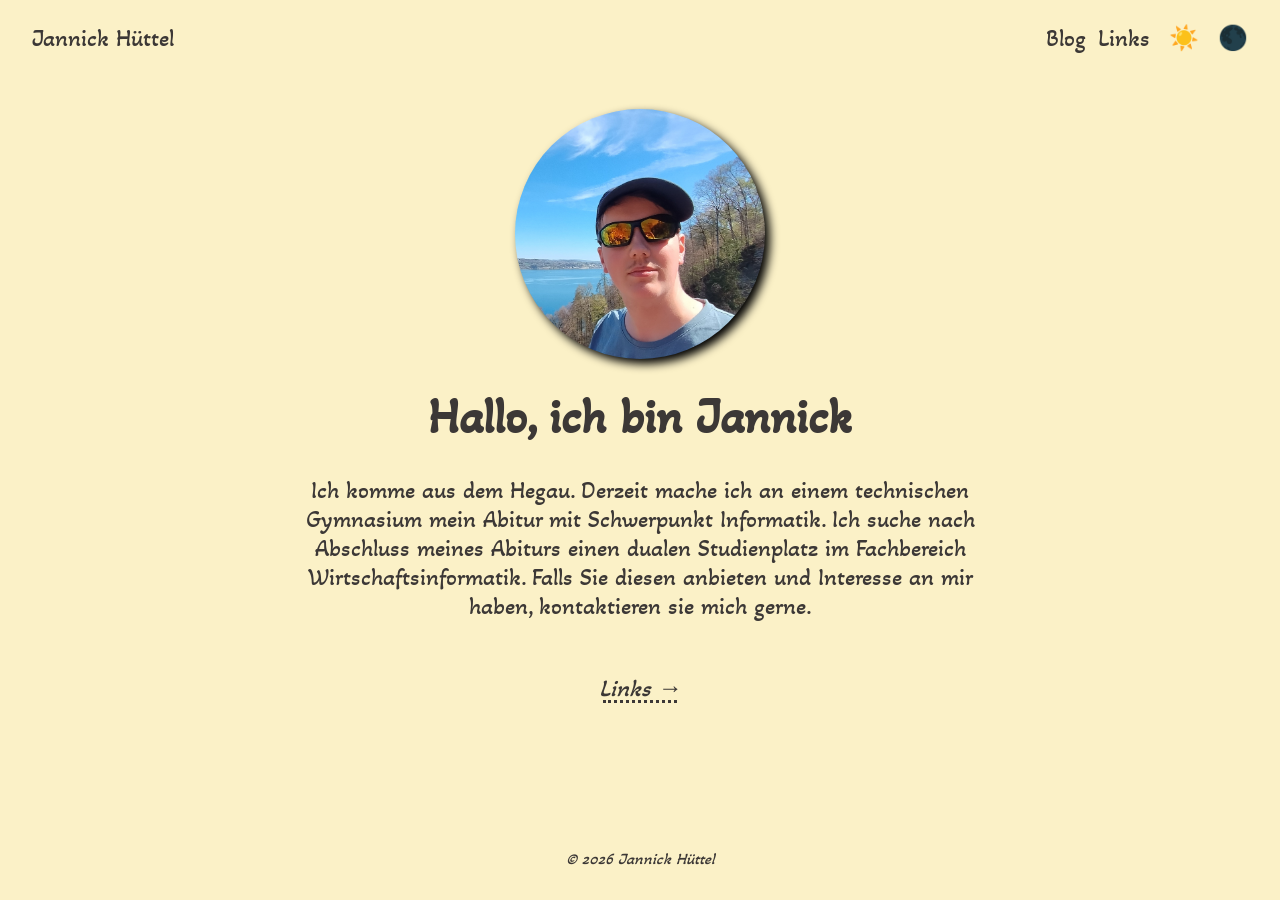
==== commit 2d3b820b: "Style changes for header and footer" ====
--- a/index.html
+++ b/index.html
@@ -38,6 +38,11 @@
         <link rel="me" href="https://github.com/huetteljannick" />
         <link rel="me" href="https://sifa.id/p/huettel.dev">
 
+        <!--Standard.site-->
+        <link
+            rel="site.standard.publication"
+            href="at://did:plc:tuorgcge5c66oqsusqzvjkcc/site.standard.publication/3mrwprezmvf2j" />
+
         <!--CSS-->
         <link href="css/style.css" rel="stylesheet" />
 
@@ -51,17 +56,19 @@
             <a href="/">Jannick Hüttel</a>
             <nav>
                 <ul>
+                    <li> <a href="./blog/">Blog</a> </li>
+                    <li> <a href="../links.html">Links</a> </li>
                     <li>
-                        <span>
-                            <label class="themeswitch" for="light">
-                                <input id="light" type="radio" name="theme" />
-                                ☼ Helle Ansicht
-                            </label>
-                            <label class="themeswitch" for="dark">
-                                <input id="dark" type="radio" name="theme" />
-                                ☾ Dunkle Ansicht
-                            </label>
-                        </span>
+                        <label class="themeswitch" for="light">
+                            <input id="light" type="radio" name="theme" />
+                            ☀️
+                        </label>
+                    </li>
+                    <li>
+                        <label class="themeswitch" for="dark">
+                            <input id="dark" type="radio" name="theme" />
+                            🌑
+                        </label>
                     </li>
                 </ul>
             </nav>
@@ -80,6 +87,8 @@
                 <a href="https://matrix.to/#/@huetteljannick:matrix.org" title="Matrix"><i class="fa-brands fa-matrix"></i></a>
                 <a href="mailto:jannick@huettel.dev" title="Senden Sie mir eine Email"><i class="fa-solid fa-envelope"></i></a>
             </div>
+            <br />
+            <a href="./links.html" id="links"><i>Links → </i></a>
         </main>
         <footer>
             <i>&copy; 2026 Jannick Hüttel</i>
--- a/css/style.css
+++ b/css/style.css
@@ -50,11 +50,12 @@
     padding: 0 1rem;
 }
 
-li {
-    display: inline;
+header > nav > ul > li {
+    display: inline-flex;
+    margin-left: 0.5em;
 }
 
-ul {
+header > nav > ul {
   display: flex;
   justify-content: flex-end;
   align-items: center;
@@ -63,7 +64,7 @@
 }
 
 
-main, footer {
+main{
     flex: 1;
     display: block;
     width: 100%;
@@ -72,9 +73,14 @@
 }
 
 footer{
+    position: fixed;
+    left: 0;
+    bottom: 0;
     text-align: center;
     font-size: 1rem;
     margin-top: 4rem;
+    width: 100%;
+    display: inline-block;
 }
 
 header, footer,
@@ -145,13 +151,6 @@
     outline: none;
   }
 }
-label:has(input:focus-visible) {
-  outline: 0.2em solid var(--accent);
-}
-.themeswitch:has(input:not(:checked)):hover {
-  color: var(--bg);
-  background-color: var(--text);
-}
 
 .themeswitch {
   background-color: transparent;
@@ -161,12 +160,9 @@
   text-decoration: none;
   display: inline-block;
   cursor: pointer;
-  transition: 0.5s;
-  padding: 10px 10px;
-  margin: 0px 0px;
   font-family: inherit;
-  outline-offset: 2px;
 }
+
 @media screen and (max-width: 600px){
     body{
 
@@ -177,3 +173,27 @@
         height: 150px;
     }
 }
+
+#links {
+    position: relative;
+    display: inline-block;
+}
+
+#links::after {
+  content: "";
+  position: absolute;
+  left: 5%;
+  right: 5%;
+  bottom: 0;
+  border-bottom: 3px dotted currentColor;
+}
+
+#link-list {
+    display: flex;
+    flex-flow: column wrap;
+    align-content: center;
+}
+#link-list a {
+    width: 175px;
+    text-align: left;
+}
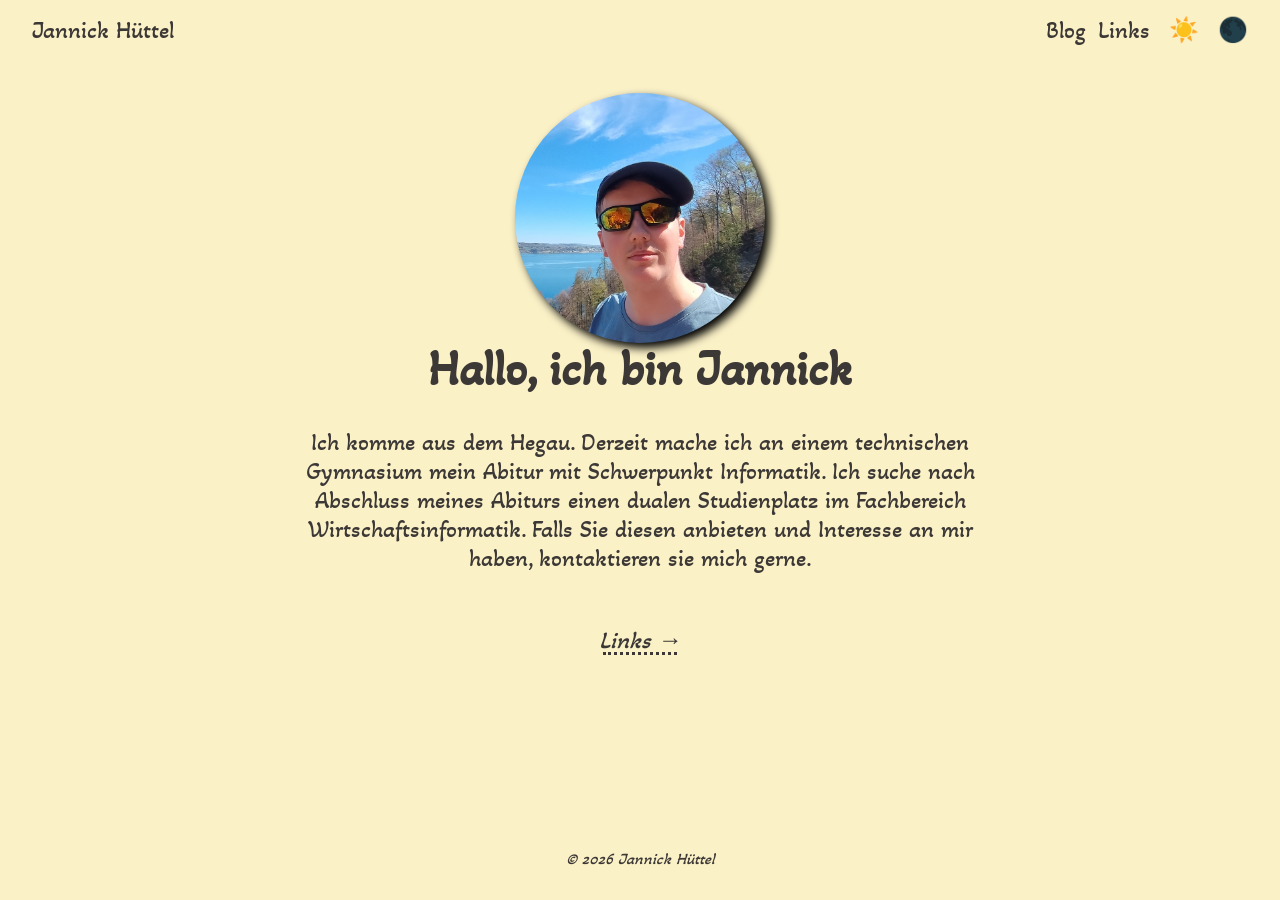
==== commit 95d47805: "Added new favicon" ====
--- a/index.html
+++ b/index.html
@@ -1,97 +1,128 @@
 <!doctype html>
 <html lang="de">
-    <head>
-        <!--Meta-->
-        <meta charset="UTF-8" />
-        <meta name="viewport" content="width=device-width, initial-scale=1" />
-        <meta http-equiv="x-ua-compatible" content="ie=edge" />
-        <meta name="author" content="Jannick Hüttel" />
-        <meta name="description" content="Jannick Hüttel ist ein Informatiker aus dem Hegau." />
+  <head>
+    <!--Meta-->
+    <meta charset="UTF-8" />
+    <meta name="viewport" content="width=device-width, initial-scale=1" />
+    <meta http-equiv="x-ua-compatible" content="ie=edge" />
+    <meta name="author" content="Jannick Hüttel" />
+    <meta
+      name="description"
+      content="Jannick Hüttel ist ein Informatiker aus dem Hegau."
+    />
 
-        <!--Title-->
-        <title>Jannick Hüttel</title>
+    <!--Title-->
+    <title>Jannick Hüttel</title>
 
-        <!--Fediverse credits-->
-        <meta name="fediverse:creator" content="@huetteljannick@mastodon.social" />
+    <!--Fediverse credits-->
+    <meta name="fediverse:creator" content="@huetteljannick@mastodon.social" />
 
-        <!--OpenGraph-->
-        <meta property="og:title" content="Jannick Hüttel" />
-        <meta property="og:description" content="Jannick Hüttel ist ein Informatiker aus dem Hegau." />
-        <meta property="og:url" content="https://huettel.dev" />
-        <meta property="og:site_name" content="huettel.dev">
-        <meta property="og:image" content="https://huettel.dev/assets/img/social.jpg" />
-        <meta property="og:image:width" content="500">
-        <meta property="og:image:width" content="500">
-        <meta property="og:locale" content="de_DE" />
-        <meta property="og:type" content="website">
+    <!--OpenGraph-->
+    <meta property="og:title" content="Jannick Hüttel" />
+    <meta
+      property="og:description"
+      content="Jannick Hüttel ist ein Informatiker aus dem Hegau."
+    />
+    <meta property="og:url" content="https://huettel.dev" />
+    <meta property="og:site_name" content="huettel.dev" />
+    <meta
+      property="og:image"
+      content="https://huettel.dev/assets/img/social.jpg"
+    />
+    <meta property="og:image:width" content="500" />
+    <meta property="og:image:width" content="500" />
+    <meta property="og:locale" content="de_DE" />
+    <meta property="og:type" content="website" />
 
-        <!--Icons-->
-        <link rel="apple-touch-icon" href="/assets/img/apple-touch-icon.jpg" />
-        <link rel="icon" type="image/x-icon" href="/assets/img/favicon.ico" />
-        <link rel="icon" type="image/jpg" sizes="48x48" href="/assets/img/48x48.jpg" />
-        <link rel="icon" type="image/jpg" sizes="32x32" href="/assets/img/32x32.jpg" />
-        <link rel="icon" type="image/jpg" sizes="16x16" href="/assets/img/16x16.jpg" />
+    <!--Icons-->
+    <link rel="apple-touch-icon" href="/assets/img/apple-touch-icon.png" />
+    <link
+      rel="icon"
+      type="image/png"
+      href="/assets/img/favicon-96x96.png"
+      sizes="96x96"
+    />
+    <link rel="icon" type="image/svg+xml" href="/assets/img/favicon.svg" />
+    <link rel="icon" href="/assets/img/favicon.ico" sizes="32x32" />
 
-        <!--Indie Auth-->
-        <link rel="me" href="https://mastodon.social/@huetteljannick" />
-        <link rel="me" href="https://codeberg.org/huetteljannick" />
-        <link rel="me" href="https://github.com/huetteljannick" />
-        <link rel="me" href="https://sifa.id/p/huettel.dev">
+    <!--Manifest-->
+    <link rel="manifest" href="/assets/img/site.webmanifest" />
+    <meta name="theme-color" content="#458588" />
 
-        <!--Standard.site-->
-        <link
-            rel="site.standard.publication"
-            href="at://did:plc:tuorgcge5c66oqsusqzvjkcc/site.standard.publication/3mrwprezmvf2j" />
+    <!--Indie Auth-->
+    <link rel="me" href="https://mastodon.social/@huetteljannick" />
+    <link rel="me" href="https://codeberg.org/huetteljannick" />
+    <link rel="me" href="https://github.com/huetteljannick" />
+    <link rel="me" href="https://sifa.id/p/huettel.dev" />
 
-        <!--CSS-->
-        <link href="css/style.css" rel="stylesheet" />
+    <!--Standard.site-->
+    <link
+      rel="site.standard.publication"
+      href="at://did:plc:tuorgcge5c66oqsusqzvjkcc/site.standard.publication/3mrwprezmvf2j"
+    />
 
-        <!--FontAwesome-->
-        <link href="/assets/fontawesome/css/fontawesome.min.css" rel="stylesheet"/>
-        <link href="/assets/fontawesome/css/brands.min.css" rel="stylesheet"/>
-        <link href="/assets/fontawesome/css/solid.min.css" rel="stylesheet"/>
-    </head>
-    <body>
-        <header>
-            <a href="/">Jannick Hüttel</a>
-            <nav>
-                <ul>
-                    <li> <a href="./blog/">Blog</a> </li>
-                    <li> <a href="../links.html">Links</a> </li>
-                    <li>
-                        <label class="themeswitch" for="light">
-                            <input id="light" type="radio" name="theme" />
-                            ☀️
-                        </label>
-                    </li>
-                    <li>
-                        <label class="themeswitch" for="dark">
-                            <input id="dark" type="radio" name="theme" />
-                            🌑
-                        </label>
-                    </li>
-                </ul>
-            </nav>
-        </header>
-        <main>
-            <img src="/assets/img/ich.jpg" alt="Ein Bild von mir" loading="lazy" />
-            <h1>Hallo, ich bin Jannick</h1>
-            <p>Ich komme aus dem Hegau.
-                Derzeit mache ich an einem technischen Gymnasium mein Abitur mit Schwerpunkt Informatik.
-                Ich suche nach Abschluss meines Abiturs einen dualen Studienplatz im Fachbereich Wirtschaftsinformatik.
-                Falls Sie diesen anbieten und Interesse an mir haben, kontaktieren sie mich gerne. </p>
-            <div class="socials">
-                <a href="https://github.com/huetteljannick" title="Github"><i class="fa-brands fa-github"></i></a>
-                <a href="https://codeberg.org/huetteljannick" title="Codeberg"><i class="fa-brands fa-codeberg"></i></a>
-                <a href="https://mastodon.social/@huetteljannick" title="Mastodon"><i class="fa-brands fa-mastodon"></i></a>
-                <a href="https://matrix.to/#/@huetteljannick:matrix.org" title="Matrix"><i class="fa-brands fa-matrix"></i></a>
-                <a href="mailto:jannick@huettel.dev" title="Senden Sie mir eine Email"><i class="fa-solid fa-envelope"></i></a>
-            </div>
-            <br />
-            <a href="./links.html" id="links"><i>Links → </i></a>
-        </main>
-        <footer>
-            <i>&copy; 2026 Jannick Hüttel</i>
-        </footer>
-    </body>
+    <!--CSS-->
+    <link href="css/style.css" rel="stylesheet" />
+
+    <!--FontAwesome-->
+    <link href="/assets/fontawesome/css/fontawesome.min.css" rel="stylesheet" />
+    <link href="/assets/fontawesome/css/brands.min.css" rel="stylesheet" />
+    <link href="/assets/fontawesome/css/solid.min.css" rel="stylesheet" />
+  </head>
+  <body>
+    <header>
+      <a href="/">Jannick Hüttel</a>
+      <nav>
+        <ul>
+          <li><a href="./blog/">Blog</a></li>
+          <li><a href="../links.html">Links</a></li>
+          <li>
+            <label class="themeswitch" for="light" title="Helle Ansicht">
+              <input id="light" type="radio" name="theme" />
+              ☀️
+            </label>
+          </li>
+          <li>
+            <label class="themeswitch" for="dark" title="Dunkle Ansicht">
+              <input id="dark" type="radio" name="theme" />
+              🌑
+            </label>
+          </li>
+        </ul>
+      </nav>
+    </header>
+    <main>
+      <img src="/assets/img/ich.jpg" alt="Ein Bild von mir" loading="lazy" />
+      <h1>Hallo, ich bin Jannick</h1>
+      <p>
+        Ich komme aus dem Hegau. Derzeit mache ich an einem technischen
+        Gymnasium mein Abitur mit Schwerpunkt Informatik. Ich suche nach
+        Abschluss meines Abiturs einen dualen Studienplatz im Fachbereich
+        Wirtschaftsinformatik. Falls Sie diesen anbieten und Interesse an mir
+        haben, kontaktieren sie mich gerne.
+      </p>
+      <div class="socials">
+        <a href="https://github.com/huetteljannick" title="Github"
+          ><i class="fa-brands fa-github"></i
+        ></a>
+        <a href="https://codeberg.org/huetteljannick" title="Codeberg"
+          ><i class="fa-brands fa-codeberg"></i
+        ></a>
+        <a href="https://mastodon.social/@huetteljannick" title="Mastodon"
+          ><i class="fa-brands fa-mastodon"></i
+        ></a>
+        <a href="https://matrix.to/#/@huetteljannick:matrix.org" title="Matrix"
+          ><i class="fa-brands fa-matrix"></i
+        ></a>
+        <a href="mailto:jannick@huettel.dev" title="Senden Sie mir eine Email"
+          ><i class="fa-solid fa-envelope"></i
+        ></a>
+      </div>
+      <br />
+      <a href="./links.html" id="links"><i>Links → </i></a>
+    </main>
+    <footer>
+      <i>&copy; 2026 Jannick Hüttel</i>
+    </footer>
+  </body>
 </html>
--- a/css/style.css
+++ b/css/style.css
@@ -1,21 +1,24 @@
-@font-face{
-    font-family: "Akaya Telivigala";
-    src: url(../assets/AkayaTelivigala.woff2);
+@font-face {
+  font-family: "Akaya Telivigala";
+  src: url(../assets/AkayaTelivigala.woff2);
 }
 
 /*Colors*/
-:root{
-    --bg: light-dark(#fbf1c7,#282828);
-    --text: light-dark(#3c3836,#ebdbb2);
-    --accent: light-dark(#458588,#458588);
+:root {
+  --bg: light-dark(#fbf1c7, #282828);
+  --text: light-dark(#3c3836, #ebdbb2);
+  --accent: light-dark(#458588, #458588);
 }
 
 * {
-    box-sizing: border-box;
-}
-
-html, body {
-    height: 100%;
+  margin: 0;
+  padding: 0;
+  box-sizing: border-box;
+}
+
+html,
+body {
+  height: 100%;
 }
 
 /* Base styling */
@@ -38,21 +41,20 @@
 }
 
 header {
-    display: flex;
-    flex-flow: row wrap;
-    align-items: center;
-    justify-content: space-between;
-
-
-    background: var(--bg);
-    width: 100%;
-    text-align: center;
-    padding: 0 1rem;
+  display: flex;
+  flex-flow: row wrap;
+  align-items: center;
+  justify-content: space-between;
+
+  background: var(--bg);
+  width: 100%;
+  text-align: center;
+  padding: 1rem;
 }
 
 header > nav > ul > li {
-    display: inline-flex;
-    margin-left: 0.5em;
+  display: inline-flex;
+  margin-left: 0.5em;
 }
 
 header > nav > ul {
@@ -60,72 +62,75 @@
   justify-content: flex-end;
   align-items: center;
   list-style: none;
-
-}
-
-
-main{
-    flex: 1;
-    display: block;
-    width: 100%;
-    max-width: 45rem;
-    margin: 0 auto;
-}
-
-footer{
-    position: fixed;
-    left: 0;
-    bottom: 0;
-    text-align: center;
-    font-size: 1rem;
-    margin-top: 4rem;
-    width: 100%;
-    display: inline-block;
-}
-
-header, footer,
+}
+
+main {
+  flex: 1;
+  display: block;
+  width: 100%;
+  max-width: 45rem;
+  margin: 0 auto;
+}
+
+footer {
+  left: 0;
+  bottom: 0;
+  text-align: center;
+  font-size: 1rem;
+  margin-top: 4rem;
+  width: 100%;
+  display: inline-block;
+}
+
+header,
+footer,
 main h1 {
-    margin-bottom: 2rem;
+  margin-bottom: 2rem;
 }
 
 /* Format headers */
 h1 {
-    font-size: 3rem;
-
-    margin-bottom: 1rem;
-    overflow-wrap: break-word;
-    text-wrap: balance;
-
-    line-height: 1.1;
+  font-size: 3rem;
+
+  margin-bottom: 1rem;
+  overflow-wrap: break-word;
+  text-wrap: balance;
+
+  line-height: 1.1;
 }
 
 a {
-    color: var(--text);
-    text-decoration: none;
+  color: var(--text);
+  text-decoration: none;
 }
 
 a:hover {
-    color: var(--accent);
+  color: var(--accent);
 }
 
 /* Reduce header size on mobile */
 @media only screen and (max-width: 720px) {
-    h1 {
-        font-size: 2.5rem;
-    }
-
-
-header > a {
+  h1 {
+    font-size: 2.5rem;
+  }
+  header {
+    flex-flow: column wrap;
+  }
+  header > nav > ul {
+    flex-flow: column wrap;
+  }
+
+  header > a {
     margin: 0 auto;
-}
+  }
 }
 
 p {
-    margin: 1.5rem 0;
+  margin: 1.5rem 0;
 }
 
 img {
-    display: block;
+  display: block;
   width: 250px;
   height: 250px;
   border-radius: 100%;
@@ -163,20 +168,19 @@
   font-family: inherit;
 }
 
-@media screen and (max-width: 600px){
-    body{
-
+@media screen and (max-width: 600px) {
+  body {
     font-size: 1rem;
-    }
-    img {
-        width: 150px;
-        height: 150px;
-    }
+  }
+  img {
+    width: 150px;
+    height: 150px;
+  }
 }
 
 #links {
-    position: relative;
-    display: inline-block;
+  position: relative;
+  display: inline-block;
 }
 
 #links::after {
@@ -189,11 +193,11 @@
 }
 
 #link-list {
-    display: flex;
-    flex-flow: column wrap;
-    align-content: center;
+  display: flex;
+  flex-flow: column wrap;
+  align-content: center;
 }
 #link-list a {
-    width: 175px;
-    text-align: left;
-}
+  width: 175px;
+  text-align: left;
+}
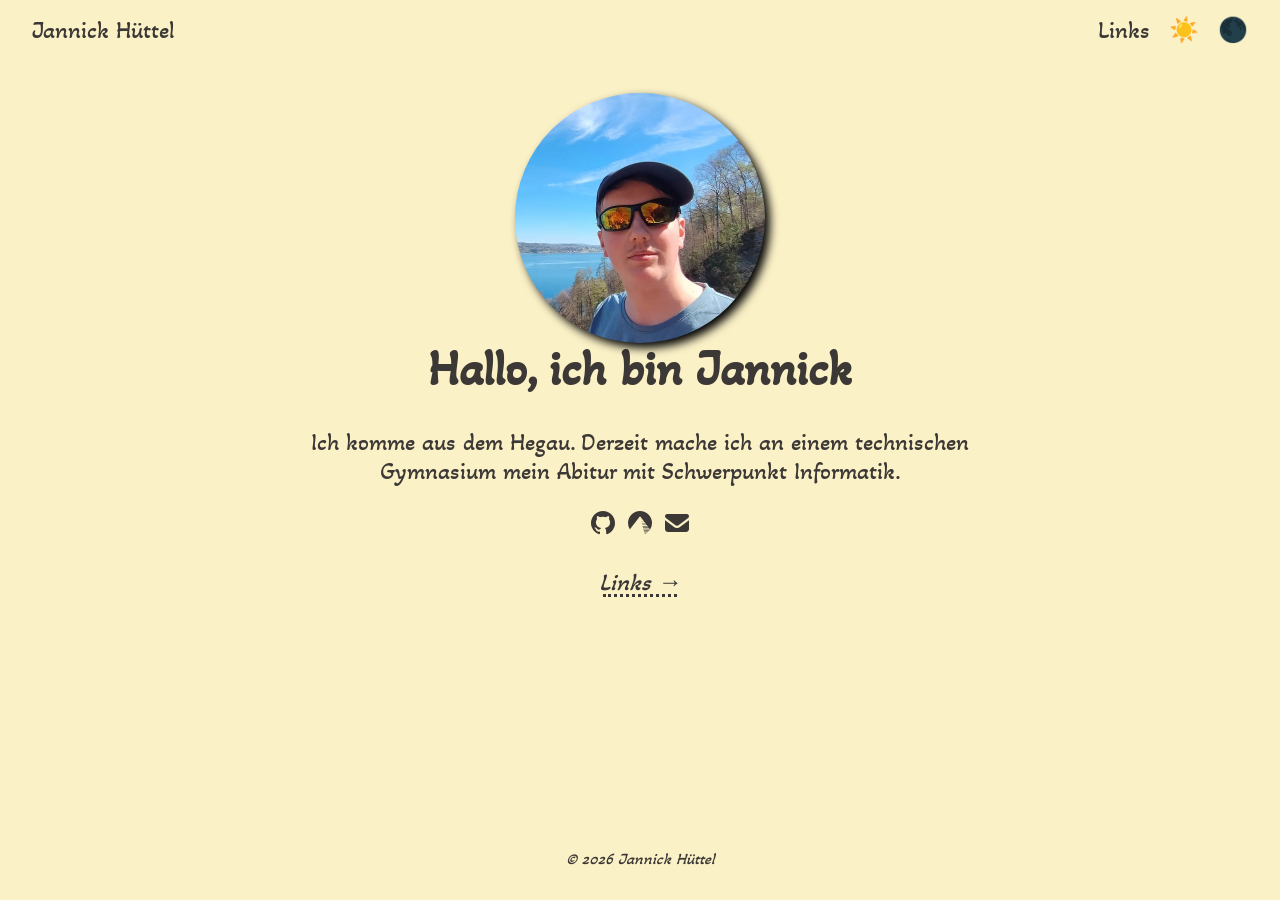
==== commit f76684bd: "Performance optimizations; removed blog" ====
--- a/index.html
+++ b/index.html
@@ -65,16 +65,50 @@
     <link href="css/style.css" rel="stylesheet" />
 
     <!--FontAwesome-->
-    <link href="/assets/fontawesome/css/fontawesome.min.css" rel="stylesheet" />
-    <link href="/assets/fontawesome/css/brands.min.css" rel="stylesheet" />
-    <link href="/assets/fontawesome/css/solid.min.css" rel="stylesheet" />
+    <link
+      rel="preload"
+      href="/assets/fontawesome/css/fontawesome.min.css"
+      as="style"
+      onload="
+        this.onload = null;
+        this.rel = 'stylesheet';
+      "
+    />
+    <noscript
+      ><link
+        rel="stylesheet"
+        href="/assets/fontawesome/css/fontawesome.min.css"
+    /></noscript>
+    <link
+      rel="preload"
+      href="/assets/fontawesome/css/brands.min.css"
+      as="style"
+      onload="
+        this.onload = null;
+        this.rel = 'stylesheet';
+      "
+    />
+    <noscript
+      ><link rel="stylesheet" href="/assets/fontawesome/css/brands.min.css"
+    /></noscript>
+    <link
+      rel="preload"
+      href="/assets/fontawesome/css/solid.min.css"
+      as="style"
+      onload="
+        this.onload = null;
+        this.rel = 'stylesheet';
+      "
+    />
+    <noscript
+      ><link rel="stylesheet" href="/assets/fontawesome/css/solid.min.css"
+    /></noscript>
   </head>
   <body>
     <header>
       <a href="/">Jannick Hüttel</a>
       <nav>
         <ul>
-          <li><a href="./blog/">Blog</a></li>
           <li><a href="../links.html">Links</a></li>
           <li>
             <label class="themeswitch" for="light" title="Helle Ansicht">
@@ -92,14 +126,11 @@
       </nav>
     </header>
     <main>
-      <img src="/assets/img/ich.jpg" alt="Ein Bild von mir" loading="lazy" />
+      <img src="/assets/img/ich.avif" alt="Ein Bild von mir" loading="lazy" />
       <h1>Hallo, ich bin Jannick</h1>
       <p>
         Ich komme aus dem Hegau. Derzeit mache ich an einem technischen
-        Gymnasium mein Abitur mit Schwerpunkt Informatik. Ich suche nach
-        Abschluss meines Abiturs einen dualen Studienplatz im Fachbereich
-        Wirtschaftsinformatik. Falls Sie diesen anbieten und Interesse an mir
-        haben, kontaktieren sie mich gerne.
+        Gymnasium mein Abitur mit Schwerpunkt Informatik.
       </p>
       <div class="socials">
         <a href="https://github.com/huetteljannick" title="Github"
@@ -107,12 +138,6 @@
         ></a>
         <a href="https://codeberg.org/huetteljannick" title="Codeberg"
           ><i class="fa-brands fa-codeberg"></i
-        ></a>
-        <a href="https://mastodon.social/@huetteljannick" title="Mastodon"
-          ><i class="fa-brands fa-mastodon"></i
-        ></a>
-        <a href="https://matrix.to/#/@huetteljannick:matrix.org" title="Matrix"
-          ><i class="fa-brands fa-matrix"></i
         ></a>
         <a href="mailto:jannick@huettel.dev" title="Senden Sie mir eine Email"
           ><i class="fa-solid fa-envelope"></i
--- a/css/style.css
+++ b/css/style.css
@@ -1,5 +1,6 @@
 @font-face {
   font-family: "Akaya Telivigala";
+  font-display: swap;
   src: url(../assets/AkayaTelivigala.woff2);
 }
 
@@ -33,7 +34,7 @@
   align-items: stretch;
   min-height: 100vh;
   height: 100vh;
-  max-width: 100wh;
+  max-width: 100vw;
   margin: 0;
   padding: 0 1rem;
   text-align: center;
